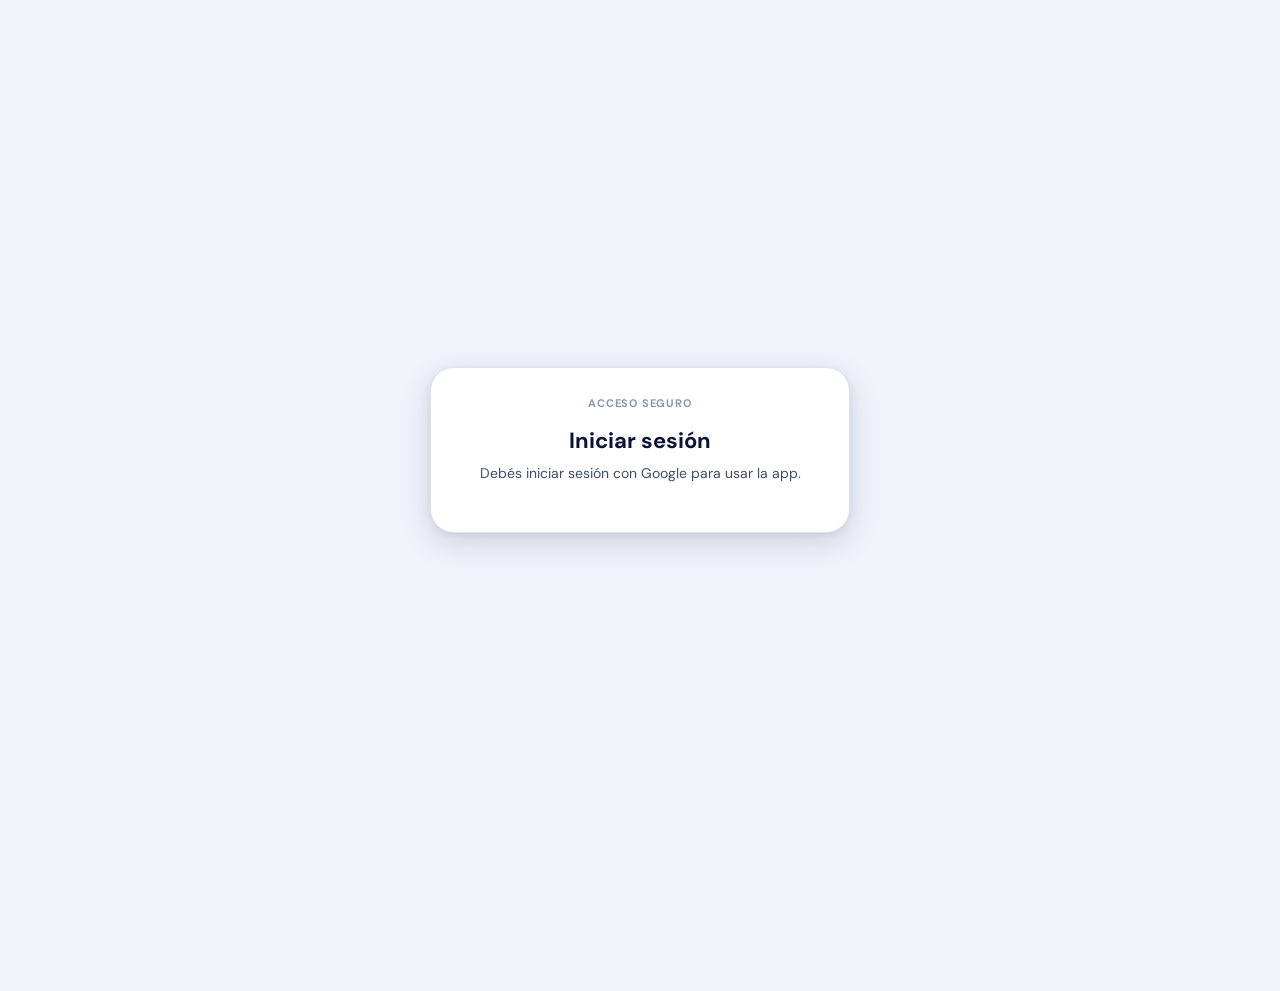
==== frontend/index.html @ 60f43d58 "feat: add initial application setup and utility functions - Implemented `inicializarApp` to initiali" ====
<!DOCTYPE html>
<html lang="es">
<head>
  <meta charset="UTF-8">
  <meta name="viewport" content="width=device-width, initial-scale=1.0">
  <link rel="stylesheet" href="./css/styles.css">
  <link rel="manifest" href="./manifest.json">
  <link rel="apple-touch-icon" href="./icon-192.png">
  <meta name="theme-color" content="#1A56FF">
  <link rel="icon" href="./favicon.ico">
  <script src="https://accounts.google.com/gsi/client" async defer></script>
</head>
<body>

<div class="toast-zone" id="toastZone"></div>
<div id="modalRoot"></div>
<div class="loading-overlay" id="loadingOverlay" aria-hidden="true">
  <div class="loading-overlay-card" role="status" aria-live="polite">
    <div class="spinner" aria-hidden="true"></div>
    <span id="loadingOverlayText">Procesando...</span>
  </div>
</div>

<!-- AUTH GATE -->
<section id="authGate" class="auth-gate" style="display:none">
  <div class="auth-card">
    <p class="card-label">Acceso seguro</p>
    <h2>Iniciar sesión</h2>
    <p class="auth-sub">Debés iniciar sesión con Google para usar la app.</p>
    <div id="googleLoginBtn"></div>
    <p id="authMsg" class="auth-msg" style="display:none"></p>
  </div>
</section>

<div id="appRoot" style="display:none">

  <!-- HEADER -->
  <header class="app-bar">
    <div class="app-bar-inner">
      <div class="app-bar-brand">
        <div class="app-bar-logo">
          <svg viewBox="0 0 24 24"><path d="M9 5H7a2 2 0 00-2 2v12a2 2 0 002 2h10a2 2 0 002-2V7a2 2 0 00-2-2h-2M9 5a2 2 0 002 2h2a2 2 0 002-2M9 5a2 2 0 012-2h2a2 2 0 012 2"/></svg>
        </div>
        <div>
          <h1>Registro Diario</h1>
          <p class="app-bar-sub" id="fechaHoy"></p>
        </div>
      </div>
      <div class="header-usuario">
        <span class="badge-usuario" id="nombreUsuario"></span>
        <button type="button" class="badge-logout" onclick="cerrarSesion()" title="Cerrar sesión">
          <svg viewBox="0 0 24 24" fill="none" stroke="currentColor" stroke-width="2" stroke-linecap="round" stroke-linejoin="round" style="width:16px;height:16px">
            <path d="M9 21H5a2 2 0 01-2-2V5a2 2 0 012-2h4"/>
            <polyline points="16 17 21 12 16 7"/>
            <line x1="21" y1="12" x2="9" y2="12"/>
          </svg>
        </button>
        <button class="theme-toggle" onclick="toggleTheme()" title="Cambiar tema" aria-label="Cambiar tema">
          <svg class="icon-moon" viewBox="0 0 24 24" fill="none" stroke="currentColor" stroke-width="2" stroke-linecap="round"><path d="M21 12.79A9 9 0 1111.21 3 7 7 0 0021 12.79z"/></svg>
          <svg class="icon-sun"  viewBox="0 0 24 24" fill="none" stroke="currentColor" stroke-width="2" stroke-linecap="round"><circle cx="12" cy="12" r="4"/><path d="M12 2v2M12 20v2M4.93 4.93l1.41 1.41M17.66 17.66l1.41 1.41M2 12h2M20 12h2M4.93 19.07l1.41-1.41M17.66 6.34l1.41-1.41"/></svg>
        </button>
      </div>
    </div>
  </header>

  <!-- MOVIMIENTOS -->
  <section id="sec-mov" class="section active">
    <div class="page-wrap">
      <div class="sec-head">
        <div class="sec-icon blue">
          <svg viewBox="0 0 24 24"><path d="M9 5H7a2 2 0 00-2 2v12a2 2 0 002 2h10a2 2 0 002-2V7a2 2 0 00-2-2h-2M9 5a2 2 0 002 2h2a2 2 0 002-2M9 5a2 2 0 012-2h2a2 2 0 012 2"/></svg>
        </div>
        <div>
          <div class="sec-title">Movimientos</div>
          <div class="sec-sub">Registrá compras, descargas y pagos</div>
        </div>
      </div>

      <div class="card">
        <p class="card-label">Fecha del movimiento</p>
        <div class="field"><input type="date" id="fecha"></div>
      </div>

      <div class="total-bar">
        <span class="total-bar-lbl">Monto total</span>
        <span class="total-bar-val">$ <span id="totalGeneral">0</span></span>
      </div>

      <div id="productos"></div>

      <button class="btn btn-outline" onclick="agregarProducto()" style="margin-bottom:14px">
        <svg viewBox="0 0 24 24" fill="none" stroke="currentColor" stroke-width="2.5"
             style="width:18px;height:18px;flex-shrink:0;stroke-linecap:round">
          <path d="M12 5v14M5 12h14"/>
        </svg>
        <span class="lbl">Agregar movimiento</span>
      </button>

      <button class="btn btn-primary" id="btnGuardar" onclick="guardar()">
        <div class="spin"></div><span class="lbl">Guardar movimiento</span>
      </button>
    </div>
  </section>

  <!-- GASTOS -->
  <section id="sec-gas" class="section">
    <div class="page-wrap">
      <div class="sec-head">
        <div class="sec-icon amber">
          <svg viewBox="0 0 24 24"><circle cx="12" cy="12" r="10"/><path d="M12 8v4l3 3"/></svg>
        </div>
        <div>
          <div class="sec-title">Gastos</div>
          <div class="sec-sub">Comidas, gasoil, ayudantes y más</div>
        </div>
      </div>

      <div class="card">
        <p class="card-label">Nuevo gasto</p>
        <div class="field"><label>Fecha</label><input type="date" id="fechaGasto"></div>
        <div class="field">
          <label>Tipo de gasto</label>
          <div id="tipoGastoMount"></div>
        </div>
        <div class="field otro-field" id="otroField" style="display:none">
          <label>Describí el gasto</label>
          <input type="text" id="otroGasto" placeholder="Ej: Repuesto, herramienta...">
        </div>
        <div class="field" id="montoField">
          <label>Monto ($)</label>
          <input type="text" id="monto" placeholder="0.00" inputmode="decimal" data-decimal="true">
        </div>
        <div class="field" id="ayudantesField" style="display:none">
          <label>Adelantos por empleado</label>
          <div id="ayudantesList" class="ayudantes-list"></div>
          <button type="button" class="btn btn-outline btn-add-empleado" onclick="agregarEmpleado()">
            <span class="lbl">Agregar empleado</span>
          </button>
        </div>
        <button class="btn btn-primary" id="btnGasto" onclick="guardarGasto()">
          <div class="spin"></div><span class="lbl">Guardar gasto</span>
        </button>
      </div>
    </div>
  </section>

  <!-- SALDO -->
  <section id="sec-sal" class="section">
    <div class="page-wrap">
      <div class="sec-head">
        <div class="sec-icon green">
          <svg viewBox="0 0 24 24"><rect x="2" y="7" width="20" height="14" rx="2"/><path d="M16 3H8a2 2 0 00-2 2v2h12V5a2 2 0 00-2-2z"/><path d="M12 12v3M10.5 13.5h3"/></svg>
        </div>
        <div>
          <div class="sec-title">Saldo</div>
          <div class="sec-sub">Balance, entregas y movimientos</div>
        </div>
      </div>

      <div class="saldo-hero">
        <p class="sh-label">Saldo actual</p>
        <p class="sh-value">$ <span id="saldo">&#8212;</span></p>
      </div>

      <div class="entrega-card" id="cardEntrega" style="display:block">
        <p class="card-label">💸 Registrar entrega de dinero</p>
        <div class="field"><label>Fecha</label><input type="date" id="fechaEntrega"></div>
        <div class="field">
          <label>Monto ($)</label>
          <input type="text" id="montoEntrega" placeholder="0.00" inputmode="decimal" data-decimal="true">
        </div>
        <button class="btn btn-green" id="btnEntrega" onclick="registrarEntrega()">
          <div class="spin"></div><span class="lbl">Registrar entrega</span>
        </button>
      </div>

      <div class="fecha-movimientos-card">
        <p class="card-label">📅 Movimientos del día</p>
        <div class="field">
          <label for="fechaSaldo">Fecha</label>
          <input type="date" id="fechaSaldo" onchange="cargarMovimientosDia()">
        </div>
      </div>

      <div class="dia-totales">
        <div class="dia-tot-chip ingreso-chip">
          <span class="dia-tot-lbl">Ingresos del dia</span>
          <span class="dia-tot-val">$ <span id="totIngresos">0</span></span>
        </div>
        <div class="dia-tot-chip egreso-chip">
          <span class="dia-tot-lbl">Egresos del dia</span>
          <span class="dia-tot-val">$ <span id="totEgresos">0</span></span>
        </div>
      </div>

      <div class="dia-neto">
        <span class="dia-neto-lbl">Neto del dia</span>
        <span class="dia-neto-val pos" id="netodia">$ 0</span>
      </div>

      <div class="card">
        <p class="card-label">Movimientos del dia</p>
        <div class="mov-bulk-actions" id="movBulkActions" style="display:none">
          <button type="button" class="btn btn-outline btn-danger-outline" id="btnEliminarSeleccionados">
            Eliminar seleccionados
          </button>
        </div>
        <div class="mov-list" id="movList">
          <div class="mov-empty">
            <svg viewBox="0 0 24 24"><path d="M9 5H7a2 2 0 00-2 2v12a2 2 0 002 2h10a2 2 0 002-2V7a2 2 0 00-2-2h-2M9 5a2 2 0 002 2h2a2 2 0 002-2M9 5a2 2 0 012-2h2a2 2 0 012 2"/></svg>
            Sin movimientos para esta fecha
          </div>
        </div>
      </div>
    </div>
  </section>

  <!-- NAV -->
  <nav class="bottom-nav">
    <div class="bottom-nav-inner">
      <button class="nav-btn active" id="nav-mov" onclick="mostrar('mov')">
        <svg viewBox="0 0 24 24"><path d="M9 5H7a2 2 0 00-2 2v12a2 2 0 002 2h10a2 2 0 002-2V7a2 2 0 00-2-2h-2M9 5a2 2 0 002 2h2a2 2 0 002-2M9 5a2 2 0 012-2h2a2 2 0 012 2"/><path d="M9 12h6M9 16h4"/></svg>
        Movimientos
      </button>
      <button class="nav-btn" id="nav-gas" onclick="mostrar('gas')">
        <svg viewBox="0 0 24 24"><circle cx="12" cy="12" r="10"/><path d="M12 8v4l3 3"/></svg>
        Gastos
      </button>
      <button class="nav-btn" id="nav-sal" onclick="mostrar('sal')">
        <svg viewBox="0 0 24 24"><rect x="2" y="7" width="20" height="14" rx="2"/><path d="M16 3H8a2 2 0 00-2 2v2h12V5a2 2 0 00-2-2z"/><path d="M12 12v3M10.5 13.5h3"/></svg>
        Saldo
      </button>
    </div>
  </nav>

</div><!-- #appRoot -->

<script src="./js/auth.js"></script>
<script src="./js/api.js"></script>
<script src="./js/utils.js"></script>
<script src="./js/clientes.js"></script>
<script src="./js/clienteSelector.js"></script>
<script src="./js/movimientos.js"></script>
<script src="./js/gastos.js"></script>
<script src="./js/saldo.js"></script>
<script src="./js/ui.js"></script>
<script src="./js/datepicker.js"></script>

<!-- Toggle de tema — persiste en localStorage -->
<script>
(function() {
  var saved = localStorage.getItem('theme');
  if (saved === 'dark' || (!saved && window.matchMedia && window.matchMedia('(prefers-color-scheme: dark)').matches)) {
    document.documentElement.classList.add('dark');
  }
})();
function toggleTheme() {
  var isDark = document.documentElement.classList.toggle('dark');
  localStorage.setItem('theme', isDark ? 'dark' : 'light');
}
window.toggleTheme = toggleTheme;
</script>

</body>
</html>
---- frontend/css/styles.css ----
/* ================================================================
   GOOGLE FONTS
================================================================ */
@import url('https://fonts.googleapis.com/css2?family=DM+Sans:ital,opsz,wght@0,9..40,300;0,9..40,400;0,9..40,500;0,9..40,600;0,9..40,700;1,9..40,400&family=Space+Mono:wght@400;700&display=swap');

/* ================================================================
   VARIABLES — LIGHT
================================================================ */
:root {
  --accent:      #1A56FF;
  --accent-mid:  #2D68FF;
  --accent-lt:   #EBF0FF;
  --accent-dim:  rgba(26,86,255,.12);
  --accent-glow: rgba(26,86,255,.25);

  --green:      #00A86B;
  --green-lt:   #E6F7F1;
  --green-dim:  rgba(0,168,107,.15);

  --red:        #E53E3E;
  --red-lt:     #FFF0F0;
  --red-dim:    rgba(229,62,62,.12);

  --amber:      #D97706;
  --amber-lt:   #FFFBEB;
  --amber-dim:  rgba(217,119,6,.15);

  --violet:     #7C3AED;
  --violet-lt:  #F3EEFF;
  --violet-mid: #6D28D9;

  /* Alias para compatibilidad con código existente */
  --blue:       #1A56FF;
  --blue-mid:   #2D68FF;
  --blue-lt:    #EBF0FF;
  --blue-dim:   rgba(26,86,255,.12);
  --pago:       #D97706;
  --pago-lt:    #FFFBEB;

  --bg:         #F0F3FA;
  --surf:       #FFFFFF;
  --surf2:      #F7F9FC;
  --surf3:      #EEF1F8;
  --bdr:        #DDE3EE;
  --bdr2:       #C8D0E0;
  --ink1:       #0B1437;
  --ink2:       #3E4C6B;
  --ink3:       #8A96B0;
  --ink4:       #B8C1D4;

  --r-sm:       10px;
  --r-md:       14px;
  --r-lg:       18px;
  --r-xl:       24px;
  --r-2xl:      32px;

  --sh-xs:      0 1px 2px rgba(11,20,55,.06);
  --sh-sm:      0 2px 8px rgba(11,20,55,.08), 0 1px 2px rgba(11,20,55,.04);
  --sh-md:      0 4px 16px rgba(11,20,55,.1),  0 1px 4px rgba(11,20,55,.06);
  --sh-lg:      0 10px 32px rgba(11,20,55,.14), 0 2px 8px rgba(11,20,55,.07);
  --sh-accent:  0 4px 20px rgba(26,86,255,.3);

  --ease:        cubic-bezier(.4,0,.2,1);
  --ease-bounce: cubic-bezier(.34,1.56,.64,1);
  --font:        'DM Sans', system-ui, -apple-system, sans-serif;
  --mono:        'Space Mono', monospace;

  --nav-h:      75px;
  --header-h:   75px;
}

/* ================================================================
   VARIABLES — DARK (negro/gris, solo detalles en azul)
================================================================ */
.dark {
  --bg:         #0A0A0A;
  --surf:       #141414;
  --surf2:      #1C1C1C;
  --surf3:      #242424;
  --bdr:        #2C2C2C;
  --bdr2:       #3A3A3A;
  --ink1:       #F0F0F0;
  --ink2:       #A0A0A0;
  --ink3:       #606060;
  --ink4:       #3A3A3A;

  --accent-lt:  rgba(26,86,255,.18);
  --accent-dim: rgba(26,86,255,.2);
  --blue-lt:    rgba(26,86,255,.18);
  --blue-dim:   rgba(26,86,255,.2);
  --green-lt:   rgba(0,168,107,.15);
  --red-lt:     rgba(229,62,62,.15);
  --amber-lt:   rgba(217,119,6,.15);
  --pago-lt:    rgba(217,119,6,.15);
  --violet-lt:  rgba(124,58,237,.18);

  --sh-sm:      0 2px 8px rgba(0,0,0,.5),  0 1px 2px rgba(0,0,0,.4);
  --sh-md:      0 4px 16px rgba(0,0,0,.55), 0 1px 4px rgba(0,0,0,.45);
  --sh-lg:      0 10px 32px rgba(0,0,0,.65), 0 2px 8px rgba(0,0,0,.5);
}

/* ================================================================
   RESET
================================================================ */
*, *::before, *::after {
  box-sizing: border-box;
  margin: 0;
  padding: 0;
}

html {
  font-size: 16px;
  -webkit-text-size-adjust: 100%;
  text-size-adjust: 100%;
  -webkit-tap-highlight-color: transparent;
  scroll-behavior: smooth;
}

body {
  font-family: var(--font);
  font-size: 15px;
  background: var(--bg);
  color: var(--ink1);
  min-height: 100vh;
  padding-bottom: calc(var(--nav-h) + 16px);
  -webkit-font-smoothing: antialiased;
  overflow-x: hidden;
  transition: background .25s var(--ease), color .25s var(--ease);
}

button { font-family: var(--font); cursor: pointer; border: none; background: none; }
input, select, textarea { font-family: var(--font); }
a { text-decoration: none; color: inherit; }
ul, ol { list-style: none; }
svg { display: block; }

/* ================================================================
   LAYOUT
================================================================ */
.page-wrap {
  width: 100%;
  max-width: 620px;
  margin: 0 auto;
  padding: 0 16px 24px;
}

/* ================================================================
   HEADER
================================================================ */
.app-bar {
  background: var(--surf);
  border-bottom: 1px solid var(--bdr);
  position: sticky;
  top: 0;
  z-index: 100;
  height: var(--header-h);
  backdrop-filter: blur(12px);
  -webkit-backdrop-filter: blur(12px);
  transition: background .25s var(--ease), border-color .25s var(--ease);
}
.app-bar-inner {
  max-width: 620px;
  margin: 0 auto;
  padding: 0 16px;
  height: 100%;
  display: flex;
  align-items: center;
  justify-content: space-between;
  gap: 10px;
}

/* Brand */
.app-bar-brand { display: flex; align-items: center; gap: 10px; }
.app-bar-logo {
  width: 36px; height: 36px;
  background: var(--accent);
  border-radius: var(--r-sm);
  display: flex; align-items: center; justify-content: center;
  box-shadow: var(--sh-accent);
  flex-shrink: 0;
}
.app-bar-logo svg {
  width: 20px; height: 20px;
  stroke: white; fill: none;
  stroke-width: 2.2; stroke-linecap: round; stroke-linejoin: round;
}
.app-bar h1,
.app-bar-title {
  font-size: 17px;
  font-weight: 700;
  letter-spacing: -.4px;
  color: var(--ink1);
}
.app-bar-sub {
  font-size: 12px;
  color: var(--ink3);
  margin-top: 1px;
  font-weight: 400;
  text-transform: capitalize;
}

/* Right side */
.app-bar-right,
.header-usuario {
  display: flex;
  align-items: center;
  gap: 8px;
  padding-right: 10px;
  min-width: 0;
}

.badge-usuario,
.nombre-usuario {
  font-size: 12px;
  font-weight: 600;
  color: var(--accent);
  background: var(--accent-lt);
  justify-content: flex-start;
  padding: 5px 12px;
  border-radius: 100px;
  border: 1px solid var(--accent-dim);
  max-width: 140px;
  overflow: hidden;
  text-overflow: ellipsis;
  white-space: nowrap;
}

.badge-logout {
  width: 36px; height: 36px;
  border-radius: var(--r-sm);
  display: flex; align-items: center; justify-content: center;
  background: var(--surf2);
  border: 1px solid var(--bdr);
  color: var(--ink3);
  cursor: pointer;
  transition: all .2s var(--ease);
  flex-shrink: 0;
  font-size: 13px;
  font-weight: 600;
}
.badge-logout:hover { background: var(--red-lt); color: var(--red); border-color: transparent; }

.theme-toggle {
  width: 36px; height: 36px;
  border-radius: var(--r-sm);
  display: flex; align-items: center; justify-content: center;
  background: var(--surf2);
  border: 1px solid var(--bdr);
  color: var(--ink2);
  transition: all .2s var(--ease);
  flex-shrink: 0;
}
.theme-toggle:hover { background: var(--surf3); color: var(--ink1); }
.theme-toggle svg {
  width: 18px; height: 18px;
  stroke: currentColor; fill: none;
  stroke-width: 2; stroke-linecap: round;
}
.icon-sun { display: none; }
.dark .icon-moon { display: none; }
.dark .icon-sun  { display: block; }

/* ================================================================
   BOTTOM NAV
================================================================ */
.bottom-nav {
  position: fixed;
  bottom: 0; left: 0; right: 0;
  z-index: 200;
  background: var(--surf);
  border-top: 1px solid var(--bdr);
  height: var(--nav-h);
  padding: 0 8px env(safe-area-inset-bottom, 8px);
  backdrop-filter: blur(16px);
  -webkit-backdrop-filter: blur(16px);
  transition: background .25s var(--ease);
}
.bottom-nav-inner {
  max-width: 620px;
  margin: 0 auto;
  height: 100%;
  display: flex;
  align-items: stretch;
  gap: 4px;
}
.nav-btn {
  flex: 1;
  display: flex;
  flex-direction: column;
  align-items: center;
  justify-content: center;
  gap: 4px;
  font-size: 11px;
  font-weight: 600;
  letter-spacing: .3px;
  color: var(--ink3);
  border-radius: var(--r-md);
  padding: 6px 4px;
  transition: all .2s var(--ease);
  position: relative;
  cursor: pointer;
  -webkit-tap-highlight-color: transparent;
}
.nav-btn svg {
  width: 22px; height: 22px;
  stroke: currentColor; fill: none;
  stroke-width: 1.8; stroke-linecap: round; stroke-linejoin: round;
  transition: transform .25s var(--ease-bounce);
}
.nav-btn.active { color: var(--accent); }
.nav-btn.active svg { transform: translateY(-1px) scale(1.1); }
.nav-btn.active::before {
  content: '';
  position: absolute;
  bottom: 4px; left: 50%;
  transform: translateX(-50%);
  width: 4px; height: 4px;
  border-radius: 50%;
  background: var(--accent);
}
.nav-btn:hover { color: var(--ink1); background: var(--surf2); }
.nav-btn.active:hover { color: var(--accent); background: var(--accent-lt); }
.nav-btn:active { opacity: .6; }

/* ================================================================
   SECTIONS
================================================================ */
.section { display: none; padding: 20px 0 12px; }
.section.active { display: block; animation: secIn .25s var(--ease) both; }
@keyframes secIn {
  from { opacity: 0; transform: translateY(10px); }
  to   { opacity: 1; transform: none; }
}

/* ================================================================
   SECTION HEADER
================================================================ */
.sec-head {
  display: flex; align-items: center; gap: 12px;
  padding: 0 16px;
  max-width: 620px;
  margin: 0 auto 20px;
}
.sec-icon {
  width: 40px; height: 40px;
  border-radius: var(--r-md);
  display: flex; align-items: center; justify-content: center;
  flex-shrink: 0;
}
.sec-icon svg { width: 20px; height: 20px; stroke: currentColor; fill: none; stroke-width: 2; stroke-linecap: round; stroke-linejoin: round; }
.sec-icon.blue  { background: var(--accent-lt); color: var(--accent); }
.sec-icon.green { background: var(--green-lt);  color: var(--green); }
.sec-icon.amber { background: var(--amber-lt);  color: var(--amber); }
.sec-title { font-size: 20px; font-weight: 700; letter-spacing: -.4px; color: var(--ink1); }
.sec-sub   { font-size: 13px; color: var(--ink3); margin-top: 2px; }

/* ================================================================
   CARDS
================================================================ */
.card {
  background: var(--surf);
  border: 1px solid var(--bdr);
  border-radius: var(--r-xl);
  box-shadow: var(--sh-sm);
  padding: 20px;
  margin-bottom: 14px;
  transition: border-color .2s var(--ease);
}
.card-label {
  font-size: 11px;
  font-weight: 700;
  text-transform: uppercase;
  letter-spacing: .8px;
  color: var(--ink3);
  margin-bottom: 16px;
}

/* ================================================================
   AUTH GATE
================================================================ */
.auth-gate {
  min-height: 100vh;
  display: flex;
  align-items: center;
  justify-content: center;
  padding: 20px 16px;
}
.auth-card {
  width: 100%;
  max-width: 420px;
  background: var(--surf);
  border: 1px solid var(--bdr);
  border-radius: var(--r-xl);
  box-shadow: var(--sh-lg);
  padding: 28px 24px;
  text-align: center;
}
.auth-card h2 {
  font-size: 22px;
  font-weight: 700;
  color: var(--ink1);
  margin-bottom: 8px;
}
.auth-sub {
  font-size: 14px;
  color: var(--ink2);
  margin-bottom: 20px;
  line-height: 1.5;
}
#googleLoginBtn {
  display: flex;
  justify-content: center;
}
.auth-msg {
  margin-top: 14px;
  font-size: 13px;
  color: var(--ink2);
}
.auth-msg.err { color: var(--red); }
.auth-msg.info { color: var(--accent); }

/* ================================================================
   FIELDS / INPUTS
================================================================ */
.field { margin-bottom: 14px; }
.field:last-child { margin-bottom: 0; }
.field > label {
  display: block;
  font-size: 13px;
  font-weight: 600;
  color: var(--ink2);
  margin-bottom: 6px;
}

input[type="text"],
input[type="number"],
input[type="date"],
select {
  display: block;
  width: 100%;
  height: 48px;
  padding: 0 14px;
  font-size: 15px;
  font-weight: 500;
  font-family: var(--font);
  color: var(--ink1);
  background: var(--surf2);
  border: 1.5px solid var(--bdr);
  border-radius: var(--r-md);
  outline: none;
  transition: border-color .15s, box-shadow .15s, background .15s;
  appearance: none;
  -webkit-appearance: none;
}
input:focus,
select:focus {
  border-color: var(--accent);
  background: var(--surf);
  box-shadow: 0 0 0 3px var(--accent-glow);
}
input::placeholder { color: var(--ink4); font-weight: 400; }
select {
  background-image: url("data:image/svg+xml,%3Csvg xmlns='http://www.w3.org/2000/svg' width='16' height='16' viewBox='0 0 24 24' fill='none' stroke='%238A96B0' stroke-width='2.5'%3E%3Cpath d='M6 9l6 6 6-6'/%3E%3C/svg%3E");
  background-repeat: no-repeat;
  background-position: right 14px center;
  padding-right: 42px;
}

/* ================================================================
   CUSTOM SELECT
================================================================ */
.cs-wrap {
  position: relative;
  width: 100%;
}

.cs-trigger {
  width: 100%;
  height: 48px;
  display: flex;
  align-items: center;
  justify-content: space-between;
  gap: 8px;
  padding: 0 14px;
  background: var(--surf2);
  border: 1.5px solid var(--bdr);
  border-radius: var(--r-md);
  font-family: var(--font);
  font-size: 15px;
  color: var(--ink1);
  cursor: pointer;
  text-align: left;
  transition: border-color .15s, box-shadow .15s, background .15s;
  user-select: none;
}
.cs-trigger .cs-ph  { color: var(--ink4); overflow: hidden; text-overflow: ellipsis; white-space: nowrap; font-weight: 400; }
.cs-trigger .cs-val { color: var(--ink1); font-weight: 600; overflow: hidden; text-overflow: ellipsis; white-space: nowrap; }
.cs-arrow {
  width: 16px; height: 16px; flex-shrink: 0;
  stroke: var(--ink3); fill: none; stroke-width: 2.5;
  stroke-linecap: round; stroke-linejoin: round;
  transition: transform .18s var(--ease);
}
.cs-wrap.open .cs-trigger {
  border-color: var(--accent);
  background: var(--surf);
  box-shadow: 0 0 0 3px var(--accent-glow);
}
.cs-wrap.open .cs-arrow { transform: rotate(180deg); }

.cs-panel {
  display: none;
  position: absolute;
  top: calc(100% + 6px); left: 0; right: 0;
  background: var(--surf);
  border: 1.5px solid var(--bdr);
  border-radius: var(--r-md);
  box-shadow: var(--sh-lg);
  z-index: 9999;
  overflow: hidden;
  max-height: 240px;
  flex-direction: column;
  animation: panelIn .15s var(--ease);
}
.cs-wrap.open .cs-panel,
.cs-panel.cs-open { display: flex; }
.cs-panel.cs-floating {
  position: fixed;
  top: 0;
  left: 0;
  right: auto;
}
@keyframes panelIn {
  from { opacity: 0; transform: translateY(-4px); }
  to   { opacity: 1; transform: none; }
}

.cs-search {
  display: flex;
  align-items: center;
  gap: 8px;
  padding: 10px 12px;
  border-bottom: 1px solid var(--bdr);
  background: var(--surf2);
  flex-shrink: 0;
}
.cs-search svg {
  width: 15px; height: 15px; flex-shrink: 0;
  stroke: var(--ink3); fill: none; stroke-width: 2;
  stroke-linecap: round; stroke-linejoin: round;
}
.cs-search input {
  border: none; background: transparent; outline: none; padding: 0;
  font-size: 14px; font-family: var(--font); color: var(--ink1);
  width: 100%; height: auto; min-height: 0; box-shadow: none;
}
.cs-search input:focus { border-color: transparent; box-shadow: none; background: transparent; }

.cs-list {
  list-style: none;
  overflow-y: auto;
  flex: 1;
  padding: 4px;
  overscroll-behavior: contain;
}
.cs-list li {
  padding: 10px 12px;
  border-radius: var(--r-sm);
  font-size: 14px;
  font-weight: 500;
  color: var(--ink1);
  cursor: pointer;
  transition: background .12s;
}
.cs-list li:hover { background: var(--surf2); }
.cs-list li.cs-selected { background: var(--accent-lt); color: var(--accent); font-weight: 700; }
.cs-list .cs-empty { padding: 16px 12px; font-size: 13px; color: var(--ink3); text-align: center; cursor: default; }

/* ================================================================
   TIPO TOGGLE — pills compra/descarga/pago
================================================================ */
.tipo-toggle {
  display: grid;
  grid-template-columns: 1fr 1fr;
  gap: 6px;
  background: var(--surf2);
  border: 1px solid var(--bdr);
  border-radius: var(--r-md);
  padding: 4px;
  margin-bottom: 16px;
}
.tipo-pill {
  border-radius: var(--r-sm);
  padding: 9px 6px;
  font-size: 13px;
  font-weight: 600;
  color: var(--ink3);
  transition: all .2s var(--ease);
  text-align: center;
  cursor: pointer;
}
.tipo-pill:hover { color: var(--ink1); background: var(--surf); }
.tipo-pill.sel-compra   { background: var(--accent);  color: #fff; box-shadow: var(--sh-sm); }
.tipo-pill.sel-descarga { background: var(--violet);  color: #fff; box-shadow: var(--sh-sm); }
.tipo-pill.sel-pago     { background: var(--amber);   color: #fff; box-shadow: var(--sh-sm); }

/* ================================================================
   TARJETA PRODUCTO (prod-card)
================================================================ */
.prod-card {
  background: var(--surf);
  border: 1.5px solid var(--bdr);
  border-radius: var(--r-xl);
  padding: 18px;
  margin-bottom: 14px;
  box-shadow: var(--sh-sm);
  position: relative;
  animation: cardIn .22s var(--ease) both;
  transition: border-color .2s;
}
.prod-card.es-compra   { border-top: 3px solid var(--accent); }
.prod-card.es-descarga { border-top: 3px solid var(--violet); }
.prod-card.es-pago     { border-top: 3px solid var(--amber); }
@keyframes cardIn {
  from { opacity: 0; transform: translateY(-6px) scale(.99); }
  to   { opacity: 1; transform: none; }
}

.prod-head {
  display: flex;
  align-items: center;
  justify-content: space-between;
  margin-bottom: 14px;
}
.prod-head-left { display: flex; align-items: center; gap: 8px; }
.prod-badge {
  font-size: 11px;
  font-weight: 700;
  padding: 3px 10px;
  border-radius: 100px;
  text-transform: uppercase;
  letter-spacing: .4px;
}
.badge-compra   { background: var(--accent-lt); color: var(--accent); }
.badge-descarga { background: var(--violet-lt); color: var(--violet); }
.badge-pago     { background: var(--amber-lt);  color: var(--amber); }
.prod-num { font-size: 12px; font-weight: 600; color: var(--ink3); font-family: var(--mono); }

.btn-del {
  width: 34px; height: 34px;
  border: 1px solid var(--bdr);
  border-radius: var(--r-sm);
  background: var(--surf2);
  color: var(--ink3);
  cursor: pointer;
  padding: 0;
  display: flex; align-items: center; justify-content: center;
  transition: all .15s;
  flex-shrink: 0;
}
.btn-del:hover { background: var(--red-lt); color: var(--red); border-color: transparent; }
.btn-del:active { transform: scale(.88); }
.btn-del svg,
.ayudante-del svg,
.btn-eliminar svg {
  width: 15px; height: 15px;
  stroke: currentColor; fill: none;
  stroke-width: 2.4; stroke-linecap: round; stroke-linejoin: round;
}

/* ================================================================
   COMPRA — items con producto + kg
================================================================ */
.compra-item {
  display: flex;
  flex-direction: column;
  gap: 10px;
  padding: 12px;
  border: 1px solid var(--bdr);
  border-radius: var(--r-md);
  background: var(--surf2);
}

.compra-item-top,
.compra-item-selector {
  width: 100%;
  min-width: 0;
}

.compra-item-bottom {
  display: grid;
  grid-template-columns: minmax(80px, max-content) minmax(110px, 1fr) auto;
  align-items: center;
  gap: 8px;
}

.compra-item-precio-wrap {
  margin: 0;
  min-height: 40px;
  padding: 0 10px;
  display: flex;
  align-items: center;
}
.compra-item-precio-val {
  font-size: 13px;
  font-weight: 700;
  color: var(--ink3);
  font-family: var(--mono);
  white-space: nowrap;
}

.compra-item-kg {
  height: 42px;
  padding: 0 12px;
  border: 1.5px solid var(--bdr);
  border-radius: var(--r-sm);
  background: var(--surf);
  color: var(--ink1);
  font-size: 14px; font-weight: 600;
  outline: none;
  transition: all .15s;
  font-family: var(--mono);
  width: 100%;
}
.compra-item-kg:focus { border-color: var(--accent); box-shadow: 0 0 0 3px var(--accent-glow); }
.compra-item-kg::placeholder { font-family: var(--font); font-weight: 400; color: var(--ink4); }

.btn-del-compra,
.compra-item-del {
  width: 34px; height: 34px;
  border: 1px solid var(--bdr);
  border-radius: var(--r-sm);
  background: var(--surf);
  color: var(--ink3);
  cursor: pointer; padding: 0;
  display: flex; align-items: center; justify-content: center;
  transition: all .15s;
  flex-shrink: 0;
}
.btn-del-compra:hover,
.compra-item-del:hover { background: var(--red-lt); color: var(--red); border-color: transparent; }
.btn-del-compra:active { transform: scale(.88); }
.btn-del-compra:disabled { opacity: .4; cursor: not-allowed; }
.btn-del-compra svg,
.compra-item-del svg { width: 14px; height: 14px; stroke: currentColor; fill: none; stroke-width: 2.5; stroke-linecap: round; }

.compra-item.no-price .compra-item-precio-wrap { display: none; }
.compra-item.no-price .compra-item-bottom {
  grid-template-columns: minmax(110px, 1fr) auto;
}

.compra-productos { display: flex; flex-direction: column; gap: 8px; }

.btn-add-compra {
  display: flex; align-items: center; justify-content: center; gap: 6px;
  height: 40px; width: 100%;
  border-radius: var(--r-sm);
  border: 1.5px dashed var(--bdr2);
  background: transparent;
  color: var(--ink3);
  font-size: 13px; font-weight: 600;
  margin-top: 8px;
  transition: all .2s;
  cursor: pointer;
}
.btn-add-compra:hover { border-color: var(--accent); color: var(--accent); background: var(--accent-lt); }

/* Descarga row — ambos campos full width, apilados */
.descarga-row {
  display: none;
  flex-direction: column;
  gap: 10px;
  margin-top: 10px;
}
.descarga-row > div { width: 100%; }
.descarga-row .kg-inp { width: 100%; }

.colap {
  overflow: hidden;
  max-height: 400px; opacity: 1;
  transition: max-height .24s var(--ease), opacity .18s var(--ease), margin .2s;
}
.colap.cerrado { max-height: 0; opacity: 0; pointer-events: none; margin: 0 !important; }

/* ================================================================
   PROD STATS
================================================================ */
.prod-totals {
  display: grid;
  grid-template-columns: 1fr;
  gap: 8px;
  margin-top: 14px;
  padding-top: 14px;
  border-top: 1px solid var(--bdr);
}
.prod-stat {
  display: flex; align-items: center; justify-content: space-between;
  gap: 8px;
}
.prod-stat-lbl {
  font-size: 12px; font-weight: 500; color: var(--ink3);
  text-transform: uppercase; letter-spacing: .5px;
}
.prod-stat-val { font-size: 15px; font-weight: 700; font-family: var(--mono); color: var(--ink1); }
.prod-stat-val.azul { color: var(--accent) !important; }
.prod-sugerencia {
  font-size: 12px; color: var(--ink3);
  min-height: 16px; margin-top: 8px;
  font-style: italic;
}

/* Monto inp + kg inp standalone */
.monto-inp,
.kg-inp {
  display: block;
  width: 100%;
  height: 48px;
  border: 1.5px solid var(--bdr);
  border-radius: var(--r-md);
  background: var(--surf2);
  color: var(--ink1);
  font-size: 15px; font-weight: 600;
  padding: 0 14px;
  outline: none;
  transition: all .15s;
  font-family: var(--mono);
}
.monto-inp:focus,
.kg-inp:focus { border-color: var(--accent); background: var(--surf); box-shadow: 0 0 0 3px var(--accent-glow); }
.monto-inp::placeholder,
.kg-inp::placeholder { font-family: var(--font); font-weight: 400; color: var(--ink4); }
.monto-wrap { margin-top: 12px; }
.monto-wrap .monto-label {
  display: block; font-size: 13px; font-weight: 600; color: var(--ink2); margin-bottom: 6px;
}

/* ================================================================
   TOTAL BAR
================================================================ */
.total-bar {
  background: var(--accent);
  border-radius: var(--r-xl);
  padding: 18px 20px;
  display: flex;
  align-items: center;
  justify-content: space-between;
  margin-bottom: 14px;
  box-shadow: var(--sh-accent);
}
.total-bar-lbl {
  font-size: 12px; font-weight: 700;
  text-transform: uppercase; letter-spacing: .8px;
  color: rgba(255,255,255,.8);
}
.total-bar-val {
  font-family: var(--mono);
  font-size: 28px;
  color: #fff;
  letter-spacing: -.5px;
  font-weight: 700;
}

/* ================================================================
   BUTTONS
================================================================ */
.btn {
  display: inline-flex;
  align-items: center;
  justify-content: center;
  gap: 8px;
  width: 100%;
  height: 48px;
  padding: 0 20px;
  font-family: var(--font);
  font-size: 15px;
  font-weight: 600;
  border: none;
  border-radius: var(--r-md);
  cursor: pointer;
  transition: all .15s var(--ease);
  -webkit-tap-highlight-color: transparent;
  position: relative;
  overflow: hidden;
}
.btn:active { transform: scale(.97); }

.btn-primary { background: var(--accent); color: #fff; box-shadow: var(--sh-accent); }
.btn-primary:hover { background: var(--accent-mid); }

.btn-outline {
  background: var(--surf);
  color: var(--ink2);
  border: 1.5px solid var(--bdr);
  box-shadow: var(--sh-xs);
}
.btn-outline:hover { border-color: var(--bdr2); background: var(--surf2); color: var(--ink1); }

.btn-green { background: var(--green); color: #fff; box-shadow: 0 4px 14px var(--green-dim); }
.btn-green:hover { filter: brightness(1.08); }

.btn-danger-outline {
  background: var(--red-lt);
  color: var(--red);
  border: 1.5px solid rgba(229,62,62,.25);
}
.btn-danger-outline:hover { background: var(--red-lt); filter: brightness(.95); }

.btn-danger-solid {
  background: var(--red);
  color: #fff;
  box-shadow: 0 4px 14px var(--red-dim);
}
.btn-danger-solid:hover { filter: brightness(1.08); }

/* loading state */
.btn .spin {
  width: 18px; height: 18px;
  border: 2.5px solid rgba(255,255,255,.35); border-top-color: #fff;
  border-radius: 50%; animation: spinR .6s linear infinite;
  display: none; flex-shrink: 0;
}
.btn.loading .spin { display: block; }
.btn.loading .lbl  { opacity: .6; }
.btn.loading { pointer-events: none; }
@keyframes spinR { to { transform: rotate(360deg); } }

/* Global / local loading */
body.loading-activo {
  overflow: hidden;
}

.loading-overlay {
  position: fixed;
  top: 0;
  left: 0;
  width: 100%;
  height: 100%;
  background: rgba(0,0,0,.3);
  display: none;
  align-items: center;
  justify-content: center;
  z-index: 2000;
  pointer-events: none;
}
.loading-activo .loading-overlay {
  display: flex;
  pointer-events: auto;
}

.loading-overlay-card {
  min-width: 180px;
  max-width: min(92vw, 340px);
  padding: 16px 18px;
  border-radius: var(--r-lg);
  border: 1px solid var(--bdr);
  background: var(--surf);
  color: var(--ink2);
  box-shadow: var(--sh-lg);
  display: inline-flex;
  align-items: center;
  justify-content: center;
  gap: 10px;
  font-size: 14px;
  font-weight: 600;
}

.spinner {
  width: 40px;
  height: 40px;
  border: 3px solid var(--bdr);
  border-top: 3px solid var(--accent);
  border-radius: 50%;
  animation: spinR 1s linear infinite;
  flex-shrink: 0;
}
.spinner.spinner-sm {
  width: 20px;
  height: 20px;
  border-width: 2.5px;
}
.spinner.spinner-light {
  border-color: rgba(255,255,255,.35);
  border-top-color: #fff;
}

#saldo.saldo-loading {
  display: inline-flex;
  align-items: center;
  gap: 8px;
  font-size: 22px;
}

.mov-loading {
  display: flex;
  align-items: center;
  justify-content: center;
  gap: 10px;
  padding: 20px 10px;
  border: 1px dashed var(--bdr);
  border-radius: var(--r-md);
  color: var(--ink3);
  background: var(--surf2);
}

/* ================================================================
   SALDO HERO
================================================================ */
.saldo-hero {
  background: linear-gradient(135deg, var(--accent) 0%, #0A3BBF 100%);
  border-radius: var(--r-2xl);
  padding: 28px 24px;
  margin-bottom: 14px;
  box-shadow: var(--sh-accent);
  text-align: center;
}
.sh-label { font-size: 12px; font-weight: 600; letter-spacing: 1px; text-transform: uppercase; color: rgba(255,255,255,.7); margin-bottom: 10px; }
.sh-value { font-size: 40px; font-weight: 700; color: #fff; font-family: var(--mono); letter-spacing: -1px; }
.sh-value .currency { font-size: 24px; opacity: .8; margin-right: 4px; }

/* ================================================================
   ENTREGA CARD
================================================================ */
#cardEntrega { display: block; }
.entrega-card {
  background: var(--surf);
  border: 1.5px solid rgba(0,168,107,.25);
  border-radius: var(--r-xl);
  box-shadow: var(--sh-sm);
  padding: 20px;
  margin-bottom: 14px;
}
.entrega-card .card-label { color: var(--green); }

/* ================================================================
   FECHA MOVIMIENTOS
================================================================ */
.fecha-movimientos-card {
  background: var(--surf);
  border: 1px solid var(--bdr);
  border-radius: var(--r-xl);
  box-shadow: var(--sh-sm);
  padding: 20px;
  margin-bottom: 14px;
}

/* ================================================================
   TOTALES DIA
================================================================ */
.dia-totales {
  display: grid;
  grid-template-columns: 1fr 1fr;
  gap: 10px;
  margin-bottom: 10px;
}
.dia-tot-chip {
  border-radius: var(--r-lg);
  padding: 14px 16px;
  display: flex;
  flex-direction: column;
  gap: 4px;
}
.dia-tot-chip.ingreso-chip { background: var(--green-lt); border: 1px solid rgba(0,168,107,.2); }
.dia-tot-chip.egreso-chip  { background: var(--red-lt);   border: 1px solid rgba(229,62,62,.15); }
.dia-tot-lbl { font-size: 11px; font-weight: 700; text-transform: uppercase; letter-spacing: .5px; }
.ingreso-chip .dia-tot-lbl { color: var(--green); }
.egreso-chip  .dia-tot-lbl { color: var(--red); }
.dia-tot-val { font-family: var(--mono); font-size: 20px; font-weight: 700; }
.ingreso-chip .dia-tot-val { color: var(--green); }
.egreso-chip  .dia-tot-val { color: var(--red); }

/* ================================================================
   NETO DIA
================================================================ */
.dia-neto {
  background: var(--surf);
  border: 1px solid var(--bdr);
  border-radius: var(--r-lg);
  padding: 14px 18px;
  display: flex;
  align-items: center;
  justify-content: space-between;
  margin-bottom: 14px;
  box-shadow: var(--sh-xs);
}
.dia-neto-lbl { font-size: 12px; font-weight: 700; color: var(--ink2); text-transform: uppercase; letter-spacing: .5px; }
.dia-neto-val { font-family: var(--mono); font-size: 22px; font-weight: 700; }
.dia-neto-val.pos { color: var(--green); }
.dia-neto-val.neg { color: var(--red); }

/* ================================================================
   MOVIMIENTOS DEL DIA
================================================================ */
.mov-list { display: flex; flex-direction: column; gap: 8px; }

.mov-bulk-actions { margin-bottom: 10px; }
.mov-bulk-actions .btn { width: 100%; height: 44px; font-size: 14px; }

.mov-item {
  display: flex;
  align-items: center;
  gap: 10px;
  padding: 12px 14px;
  background: var(--surf2);
  border: 1px solid var(--bdr);
  border-radius: var(--r-md);
  animation: cardIn .2s var(--ease) both;
  transition: border-color .15s;
}
.mov-item:hover { border-color: var(--bdr2); }
.mov-item.es-ingreso { border-left: 3px solid var(--green); }
.mov-item.es-egreso  { border-left: 3px solid var(--red); }
.mov-item.es-neutro  { border-left: 3px solid var(--accent); }

.mov-check-wrap {
  flex-shrink: 0;
  display: flex; align-items: center; justify-content: center;
  width: 24px;
}
.mov-check {
  width: 18px; height: 18px;
  accent-color: var(--accent);
  cursor: pointer;
  color-scheme: light;
}
.dark .mov-check { color-scheme: dark; }

.mov-left { display: flex; align-items: center; gap: 10px; flex: 1; min-width: 0; }
.mov-dot {
  width: 34px; height: 34px; border-radius: 50%;
  display: flex; align-items: center; justify-content: center;
  font-size: 14px; font-weight: 700; flex-shrink: 0;
}
.dot-ingreso { background: var(--green-lt); color: var(--green); }
.dot-egreso  { background: var(--red-lt);   color: var(--red); }
.dot-neutro  { background: var(--surf3);     color: var(--ink3); }

.mov-body { min-width: 0; display: flex; flex-direction: column; gap: 2px; }
.mov-title { font-size: 14px; font-weight: 600; color: var(--ink1); white-space: nowrap; overflow: hidden; text-overflow: ellipsis; }
.mov-detail { font-size: 12px; color: var(--ink3); white-space: nowrap; overflow: hidden; text-overflow: ellipsis; }
.mov-detail strong { color: var(--ink2); font-weight: 600; }
.mov-badge {
  display: inline-block; margin-top: 3px;
  font-size: 10px; font-weight: 700; letter-spacing: .5px; text-transform: uppercase;
  padding: 2px 7px; border-radius: 100px;
  align-self: flex-start;
}
.mov-badge.ingreso { background: var(--green-lt); color: var(--green); }
.mov-badge.egreso  { background: var(--red-lt);   color: var(--red); }
.mov-badge.neutro  { background: var(--accent-lt); color: var(--accent); }

.mov-right {
  display: flex;
  align-items: center;
  gap: 8px;
  flex-shrink: 0;
}
.mov-monto { font-family: var(--mono); font-size: 15px; font-weight: 700; white-space: nowrap; }
.mov-monto.ingreso { color: var(--green); }
.mov-monto.egreso  { color: var(--red); }
.mov-monto.neutro  { color: var(--accent); }

.mov-item-actions { display: flex; gap: 6px; }
.mov-act {
  width: 30px; height: 30px;
  border: 1px solid var(--bdr);
  border-radius: var(--r-sm);
  background: var(--surf);
  color: var(--ink3);
  cursor: pointer; padding: 0;
  display: flex; align-items: center; justify-content: center;
  transition: all .15s;
}
.mov-act svg { width: 14px; height: 14px; stroke: currentColor; fill: none; stroke-width: 2; stroke-linecap: round; stroke-linejoin: round; }
.mov-act:active { transform: scale(.9); }
.mov-act-edit:hover { background: var(--accent-lt); color: var(--accent); border-color: transparent; }
.mov-act-del:hover  { background: var(--red-lt);    color: var(--red);    border-color: transparent; }

.mov-empty {
  display: flex; flex-direction: column; align-items: center; justify-content: center;
  padding: 40px 20px; color: var(--ink3); text-align: center; gap: 10px;
  font-size: 14px;
}
.mov-empty svg { width: 44px; height: 44px; stroke: var(--ink4); fill: none; stroke-width: 1.5; stroke-linecap: round; display: block; margin: 0 auto; }

/* ================================================================
   GASTOS — AYUDANTES
================================================================ */
.ayudantes-list {
  display: flex;
  flex-direction: column;
  gap: 10px;
  margin-bottom: 10px;
}

.ayudante-item,
.bloque-empleado {
  display: flex;
  flex-direction: column;
  gap: 8px;
  padding: 12px;
  border: 1px solid var(--bdr);
  border-radius: var(--r-md);
  background: var(--surf2);
}

.ayudante-item-row {
  display: flex;
  align-items: center;
  gap: 8px;
}

.ayudante-selector,
.ayudante-selector .cs-wrap {
  flex: 1;
  min-width: 0;
  width: 100%;
}

/* Inputs del bloque ayudante */
.ayudante-item input[type="text"],
.ayudante-item input[type="number"],
.ayudante-monto {
  display: block;
  width: 100%;
  height: 48px;
  padding: 0 14px;
  font-size: 15px;
  font-weight: 600;
  font-family: var(--mono);
  color: var(--ink1);
  background: var(--surf);
  border: 1.5px solid var(--bdr);
  border-radius: var(--r-md);
  outline: none;
  transition: border-color .15s, box-shadow .15s;
  appearance: none;
  -webkit-appearance: none;
}
.ayudante-item input:focus,
.ayudante-monto:focus {
  border-color: var(--accent);
  box-shadow: 0 0 0 3px var(--accent-glow);
  background: var(--surf);
}
.ayudante-monto::placeholder { font-family: var(--font); font-weight: 400; color: var(--ink4); }

.ayudante-del,
.btn-eliminar {
  flex-shrink: 0;
  width: 36px; height: 36px;
  border: 1px solid var(--bdr);
  border-radius: var(--r-sm);
  background: var(--surf);
  color: var(--ink3);
  cursor: pointer; padding: 0;
  display: flex; align-items: center; justify-content: center;
  transition: all .15s;
}
.ayudante-del:hover,
.btn-eliminar:hover { background: var(--red-lt); color: var(--red); border-color: transparent; }
.ayudante-del:active,
.btn-eliminar:active { transform: scale(.88); }

.btn-add-empleado {
  display: flex; align-items: center; justify-content: center; gap: 6px;
  height: 40px; width: 100%;
  border-radius: var(--r-sm);
  border: 1.5px dashed var(--bdr2);
  background: transparent;
  color: var(--ink3);
  font-size: 13px; font-weight: 600;
  transition: all .2s;
  cursor: pointer;
}
.btn-add-empleado:hover { border-color: var(--green); color: var(--green); background: var(--green-lt); }

.otro-field { animation: cardIn .18s var(--ease) both; }

/* ================================================================
   TOAST
================================================================ */
.toast-zone {
  position: fixed; top: 76px; left: 50%; transform: translateX(-50%);
  z-index: 9999; display: flex; flex-direction: column; gap: 8px;
  pointer-events: none; width: min(420px, 90vw);
}
.toast {
  display: flex; align-items: center; gap: 10px;
  padding: 13px 18px;
  border-radius: var(--r-md);
  font-size: 14px; font-weight: 600;
  box-shadow: var(--sh-lg);
  animation: toastIn .25s var(--ease-bounce), toastOut .25s var(--ease) 2.8s both;
  pointer-events: auto;
}
.toast.ok  { background: #0A2E1A; color: #4ADE80; border: 1px solid rgba(74,222,128,.2); }
.toast.err { background: #2E0A0A; color: #FC8181; border: 1px solid rgba(252,129,129,.2); }
@keyframes toastIn  { from { opacity: 0; transform: translateY(-12px) scale(.95); } to { opacity: 1; transform: none; } }
@keyframes toastOut { to   { opacity: 0; transform: translateY(-8px); } }

/* ================================================================
   MODALES
================================================================ */
.modal-overlay {
  position: fixed;
  top: 0;
  left: 0;
  width: 100%;
  height: 100%;
  display: flex;
  align-items: center;
  justify-content: center;
  background: rgba(0,0,0,.45);
  backdrop-filter: blur(4px);
  -webkit-backdrop-filter: blur(4px);
  padding: 12px;
  z-index: 1200;
  opacity: 0;
  pointer-events: none;
  transition: opacity .2s var(--ease);
}
@media (min-width: 500px) {
  .modal-overlay { padding: 20px; }
}
.modal-overlay.open { opacity: 1; pointer-events: auto; }

.modal-card {
  width: min(95vw, 500px);
  max-width: 500px;
  max-height: 90vh;
  overflow-y: auto;
  background: var(--surf);
  border: 1px solid var(--bdr);
  border-radius: var(--r-xl);
  box-shadow: var(--sh-lg);
  padding: 0 20px 24px;
  transform: translateY(16px) scale(.98);
  transition: transform .25s var(--ease-bounce);
  position: relative;
}
.modal-overlay.open .modal-card { transform: none; }

.modal-card.modal-card-editor {
  width: min(95vw, 920px);
  max-width: min(920px, calc(100vw - 24px));
}
.modal-card.modal-card-editor .page-wrap {
  max-width: none;
  padding: 0;
}
.modal-card.modal-card-editor .sec-head {
  display: none;
}
.modal-card.modal-card-editor .card {
  margin-bottom: 14px;
}

.modal-title {
  font-size: 18px;
  font-weight: 700;
  letter-spacing: -.3px;
  color: var(--ink1);
  padding: 20px 44px 16px 0;
  border-bottom: 1px solid var(--bdr);
  margin-bottom: 20px;
  position: sticky; top: 0;
  background: var(--surf);
  z-index: 1;
}

.btn-cerrar {
  position: absolute;
  top: 10px;
  right: 10px;
  width: 32px;
  height: 32px;
  border: 1px solid var(--bdr);
  border-radius: 999px;
  background: var(--surf2);
  color: var(--ink2);
  font-size: 18px;
  line-height: 1;
  cursor: pointer;
  display: flex;
  align-items: center;
  justify-content: center;
  z-index: 3;
}
.btn-cerrar:hover {
  background: var(--red-lt);
  color: var(--red);
  border-color: transparent;
}
.btn-cerrar:active { transform: scale(.94); }
.modal-body {
  display: flex;
  flex-direction: column;
  gap: 12px;
}
.modal-text {
  color: var(--ink2);
  font-size: 15px;
  line-height: 1.5;
}
.modal-form { display: flex; flex-direction: column; gap: 12px; }
.modal-form .field { margin-bottom: 0; }
.modal-actions {
  display: grid;
  grid-template-columns: 1fr 1fr;
  gap: 10px;
}
.modal-error { color: var(--red); font-size: 13px; margin-top: -2px; }

/* ================================================================
   SKELETON
================================================================ */
.skel {
  background: linear-gradient(90deg, var(--bdr) 25%, var(--surf2) 50%, var(--bdr) 75%);
  background-size: 200% 100%;
  animation: shimmer 1.3s infinite;
  border-radius: var(--r-md);
  height: 66px;
}
@keyframes shimmer { from { background-position: 200% 0; } to { background-position: -200% 0; } }

/* ================================================================
   RESPONSIVE
================================================================ */
@media (max-width: 480px) {
  .badge-usuario,
  .nombre-usuario { max-width: 120px; font-size: 11px; }

  .compra-item { padding: 10px; }
  .compra-item-bottom {
    grid-template-columns: minmax(72px, max-content) minmax(100px, 1fr) auto;
  }
  .compra-item.no-price .compra-item-bottom {
    grid-template-columns: minmax(100px, 1fr) auto;
  }

  .ayudante-item { padding: 10px; }
}

@media (min-width: 600px) {
  .page-wrap, .app-bar-inner, .bottom-nav-inner { max-width: 680px; }
}

@media (min-width: 900px) {
  .page-wrap, .app-bar-inner, .bottom-nav-inner { max-width: 760px; }
  input[type="text"],
  input[type="number"],
  input[type="date"],
  select { height: 48px; }
  .btn { height: 48px; }
  .tipo-pill { padding: 10px 8px; }
}

@media (min-width: 1024px) {
  .modal-overlay { padding: 24px; }
  .modal-card.modal-card-editor {
    width: min(95vw, 980px);
    max-width: 980px;
    max-height: calc(100vh - 48px);
    padding: 0 22px 28px;
  }
}

/* ================================================================
   DATE PICKER CUSTOM
================================================================ */

/* Trigger — mismo aspecto que el cs-trigger */
.dp-trigger {
  width: 100%;
  height: 48px;
  display: flex;
  align-items: center;
  justify-content: space-between;
  gap: 10px;
  padding: 0 14px;
  background: var(--surf2);
  border: 1.5px solid var(--bdr);
  border-radius: var(--r-md);
  font-family: var(--font);
  font-size: 15px;
  color: var(--ink1);
  cursor: pointer;
  transition: border-color .15s, box-shadow .15s, background .15s;
  text-align: left;
  user-select: none;
}
.dp-trigger:hover,
.dp-trigger.open {
  border-color: var(--accent);
  background: var(--surf);
  box-shadow: 0 0 0 3px var(--accent-glow);
}
.dp-trigger > svg:first-child {
  width: 18px; height: 18px;
  stroke: var(--ink3);
  flex-shrink: 0;
  transition: stroke .15s;
}
.dp-trigger.open > svg:first-child,
.dp-trigger:hover > svg:first-child { stroke: var(--accent); }

.dp-ph  { color: var(--ink4); font-weight: 400; flex: 1; }
.dp-val { color: var(--ink1); font-weight: 600; flex: 1; font-family: var(--mono); letter-spacing: .3px; }

.dp-arrow {
  width: 16px; height: 16px; flex-shrink: 0;
  stroke: var(--ink3); fill: none; stroke-width: 2.5; stroke-linecap: round;
  transition: transform .18s var(--ease), stroke .15s;
}
.dp-trigger.open .dp-arrow { transform: rotate(180deg); stroke: var(--accent); }

/* Panel */
.dp-panel {
  position: absolute;
  top: calc(100% + 6px);
  left: 0; right: 0;
  background: var(--surf);
  border: 1.5px solid var(--bdr);
  border-radius: var(--r-lg);
  box-shadow: var(--sh-lg);
  z-index: 300;
  overflow: hidden;
  min-width: 280px;
}

/* Header nav */
.dp-header {
  display: flex;
  align-items: center;
  justify-content: space-between;
  padding: 12px 14px 8px;
  border-bottom: 1px solid var(--bdr);
  background: var(--surf2);
}
.dp-month-year {
  display: flex;
  align-items: center;
  gap: 4px;
}
.dp-month-btn,
.dp-year-btn {
  font-size: 14px;
  font-weight: 700;
  color: var(--ink1);
  padding: 4px 8px;
  border-radius: var(--r-sm);
  transition: background .15s, color .15s;
  cursor: pointer;
}
.dp-month-btn:hover,
.dp-year-btn:hover { background: var(--accent-lt); color: var(--accent); }

.dp-nav {
  width: 32px; height: 32px;
  border-radius: var(--r-sm);
  display: flex; align-items: center; justify-content: center;
  color: var(--ink3);
  background: var(--surf);
  border: 1px solid var(--bdr);
  transition: all .15s;
  cursor: pointer;
}
.dp-nav:hover { background: var(--accent-lt); color: var(--accent); border-color: transparent; }
.dp-nav svg { width: 16px; height: 16px; stroke: currentColor; fill: none; }

/* Calendar grid */
.dp-grid {
  display: grid;
  grid-template-columns: repeat(7, 1fr);
  gap: 2px;
  padding: 10px 10px 8px;
}
.dp-dow {
  text-align: center;
  font-size: 11px;
  font-weight: 700;
  text-transform: uppercase;
  letter-spacing: .5px;
  color: var(--ink3);
  padding: 4px 0 6px;
}
.dp-blank { pointer-events: none; }

.dp-cell.dp-day {
  aspect-ratio: 1;
  display: flex;
  align-items: center;
  justify-content: center;
  font-size: 13px;
  font-weight: 500;
  color: var(--ink2);
  border-radius: var(--r-sm);
  cursor: pointer;
  transition: background .12s, color .12s;
  min-height: 32px;
}
.dp-day:hover {
  background: var(--surf3);
  color: var(--ink1);
}
.dp-day.dp-today {
  color: var(--accent);
  font-weight: 700;
  position: relative;
}
.dp-day.dp-today::after {
  content: '';
  position: absolute;
  bottom: 3px; left: 50%;
  transform: translateX(-50%);
  width: 4px; height: 4px;
  border-radius: 50%;
  background: var(--accent);
}
.dp-day.dp-selected {
  background: var(--accent);
  color: #fff !important;
  font-weight: 700;
  box-shadow: var(--sh-accent);
}
.dp-day.dp-selected::after { display: none; }
.dp-day.dp-selected:hover { background: var(--accent-mid); }

/* Footer */
.dp-footer {
  padding: 8px 10px 10px;
  border-top: 1px solid var(--bdr);
  background: var(--surf2);
  display: flex;
  justify-content: flex-end;
}
.dp-today-btn {
  font-size: 12px;
  font-weight: 700;
  color: var(--accent);
  padding: 5px 12px;
  border-radius: var(--r-sm);
  background: var(--accent-lt);
  border: 1px solid var(--accent-dim);
  cursor: pointer;
  transition: all .15s;
  letter-spacing: .3px;
  text-transform: uppercase;
}
.dp-today-btn:hover { background: var(--accent); color: #fff; }

/* Mes / Año picker inline */
.dp-picker-header {
  padding: 12px 14px 8px;
  border-bottom: 1px solid var(--bdr);
  background: var(--surf2);
}
.dp-picker-back {
  font-size: 13px;
  font-weight: 600;
  color: var(--accent);
  cursor: pointer;
  padding: 4px 8px;
  border-radius: var(--r-sm);
  transition: background .15s;
}
.dp-picker-back:hover { background: var(--accent-lt); }

.dp-picker-grid {
  display: grid;
  grid-template-columns: repeat(3, 1fr);
  gap: 4px;
  padding: 12px;
}
.dp-picker-cell {
  display: flex;
  align-items: center;
  justify-content: center;
  height: 38px;
  border-radius: var(--r-sm);
  font-size: 13px;
  font-weight: 500;
  color: var(--ink2);
  cursor: pointer;
  transition: background .12s, color .12s;
}
.dp-picker-cell:hover { background: var(--surf3); color: var(--ink1); }
.dp-picker-cell.dp-selected {
  background: var(--accent);
  color: #fff;
  font-weight: 700;
}
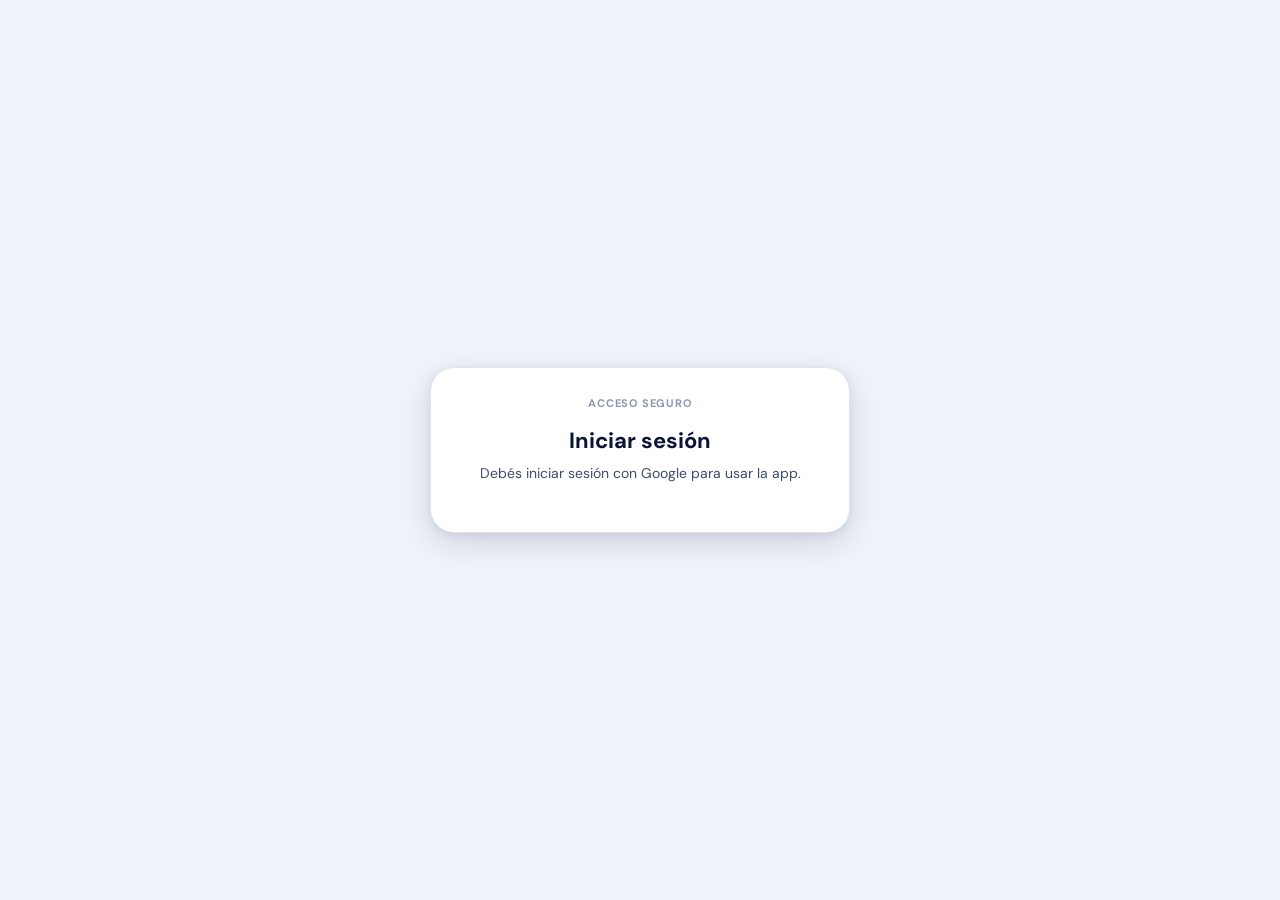
==== commit 54ffbeb6: "Refactor movimiento handling and improve user feedback - Removed caching and promise handling for pr" ====
--- a/frontend/index.html
+++ b/frontend/index.html
@@ -14,12 +14,6 @@
 
 <div class="toast-zone" id="toastZone"></div>
 <div id="modalRoot"></div>
-<div class="loading-overlay" id="loadingOverlay" aria-hidden="true">
-  <div class="loading-overlay-card" role="status" aria-live="polite">
-    <div class="spinner" aria-hidden="true"></div>
-    <span id="loadingOverlayText">Procesando...</span>
-  </div>
-</div>
 
 <!-- AUTH GATE -->
 <section id="authGate" class="auth-gate" style="display:none">
@@ -200,7 +194,13 @@
 
       <div class="card">
         <p class="card-label">Movimientos del dia</p>
-        <div class="mov-bulk-actions" id="movBulkActions" style="display:none">
+        <div class="mov-bulk-actions" id="movBulkActions">
+          <button type="button" class="btn btn-outline" id="btnModoSeleccion">
+            Seleccionar
+          </button>
+          <button type="button" class="btn btn-outline" id="btnEditarFechaSeleccionados">
+            Editar fecha
+          </button>
           <button type="button" class="btn btn-outline btn-danger-outline" id="btnEliminarSeleccionados">
             Eliminar seleccionados
           </button>
--- a/frontend/css/styles.css
+++ b/frontend/css/styles.css
@@ -122,7 +122,7 @@
   background: var(--bg);
   color: var(--ink1);
   min-height: 100vh;
-  padding-bottom: calc(var(--nav-h) + 16px);
+  padding-bottom: 0;
   -webkit-font-smoothing: antialiased;
   overflow-x: hidden;
   transition: background .25s var(--ease), color .25s var(--ease);
@@ -137,6 +137,11 @@
 /* ================================================================
    LAYOUT
 ================================================================ */
+#appRoot {
+  padding-top: var(--header-h);
+  padding-bottom: calc(var(--nav-h) + env(safe-area-inset-bottom, 8px));
+}
+
 .page-wrap {
   width: 100%;
   max-width: 620px;
@@ -150,8 +155,11 @@
 .app-bar {
   background: var(--surf);
   border-bottom: 1px solid var(--bdr);
-  position: sticky;
+  position: fixed;
   top: 0;
+  left: 0;
+  right: 0;
+  width: 100%;
   z-index: 100;
   height: var(--header-h);
   backdrop-filter: blur(12px);
@@ -434,13 +442,21 @@
 
 input[type="text"],
 input[type="number"],
+input[type="search"],
+input[type="email"],
+input[type="tel"],
+input[type="password"],
 input[type="date"],
+textarea,
 select {
   display: block;
   width: 100%;
+  max-width: 100%;
+  min-width: 0;
   height: 48px;
   padding: 0 14px;
-  font-size: 15px;
+  font-size: 16px;
+  line-height: 1.25;
   font-weight: 500;
   font-family: var(--font);
   color: var(--ink1);
@@ -452,13 +468,28 @@
   appearance: none;
   -webkit-appearance: none;
 }
-input:focus,
+textarea {
+  min-height: 96px;
+  height: auto;
+  padding: 12px 14px;
+  resize: vertical;
+}
+
+input[type="text"]:focus,
+input[type="number"]:focus,
+input[type="search"]:focus,
+input[type="email"]:focus,
+input[type="tel"]:focus,
+input[type="password"]:focus,
+input[type="date"]:focus,
+textarea:focus,
 select:focus {
   border-color: var(--accent);
   background: var(--surf);
   box-shadow: 0 0 0 3px var(--accent-glow);
 }
-input::placeholder { color: var(--ink4); font-weight: 400; }
+input::placeholder,
+textarea::placeholder { color: var(--ink4); font-weight: 400; }
 select {
   background-image: url("data:image/svg+xml,%3Csvg xmlns='http://www.w3.org/2000/svg' width='16' height='16' viewBox='0 0 24 24' fill='none' stroke='%238A96B0' stroke-width='2.5'%3E%3Cpath d='M6 9l6 6 6-6'/%3E%3C/svg%3E");
   background-repeat: no-repeat;
@@ -472,6 +503,8 @@
 .cs-wrap {
   position: relative;
   width: 100%;
+  z-index: 1;
+  overflow: visible;
 }
 
 .cs-trigger {
@@ -507,16 +540,23 @@
   box-shadow: 0 0 0 3px var(--accent-glow);
 }
 .cs-wrap.open .cs-arrow { transform: rotate(180deg); }
+.cs-wrap.open,
+.cs-wrap.dropdown-open {
+  z-index: 13000;
+}
 
 .cs-panel {
   display: none;
   position: absolute;
-  top: calc(100% + 6px); left: 0; right: 0;
+  top: 100%;
+  left: 0;
+  width: 100%;
+  margin-top: 6px;
   background: var(--surf);
   border: 1.5px solid var(--bdr);
   border-radius: var(--r-md);
   box-shadow: var(--sh-lg);
-  z-index: 9999;
+  z-index: 13001;
   overflow: hidden;
   max-height: 240px;
   flex-direction: column;
@@ -524,11 +564,11 @@
 }
 .cs-wrap.open .cs-panel,
 .cs-panel.cs-open { display: flex; }
-.cs-panel.cs-floating {
-  position: fixed;
-  top: 0;
-  left: 0;
-  right: auto;
+
+.dropdown-open {
+  position: relative;
+  z-index: 12000;
+  overflow: visible;
 }
 @keyframes panelIn {
   from { opacity: 0; transform: translateY(-4px); }
@@ -551,8 +591,8 @@
 }
 .cs-search input {
   border: none; background: transparent; outline: none; padding: 0;
-  font-size: 14px; font-family: var(--font); color: var(--ink1);
-  width: 100%; height: auto; min-height: 0; box-shadow: none;
+  font-size: 16px; font-family: var(--font); color: var(--ink1);
+  width: 100%; max-width: 100%; min-width: 0; height: auto; min-height: 28px; box-shadow: none;
 }
 .cs-search input:focus { border-color: transparent; box-shadow: none; background: transparent; }
 
@@ -819,7 +859,7 @@
   border-radius: var(--r-md);
   background: var(--surf2);
   color: var(--ink1);
-  font-size: 15px; font-weight: 600;
+  font-size: 16px; font-weight: 600;
   padding: 0 14px;
   outline: none;
   transition: all .15s;
@@ -924,45 +964,7 @@
 .btn.loading { pointer-events: none; }
 @keyframes spinR { to { transform: rotate(360deg); } }
 
-/* Global / local loading */
-body.loading-activo {
-  overflow: hidden;
-}
-
-.loading-overlay {
-  position: fixed;
-  top: 0;
-  left: 0;
-  width: 100%;
-  height: 100%;
-  background: rgba(0,0,0,.3);
-  display: none;
-  align-items: center;
-  justify-content: center;
-  z-index: 2000;
-  pointer-events: none;
-}
-.loading-activo .loading-overlay {
-  display: flex;
-  pointer-events: auto;
-}
-
-.loading-overlay-card {
-  min-width: 180px;
-  max-width: min(92vw, 340px);
-  padding: 16px 18px;
-  border-radius: var(--r-lg);
-  border: 1px solid var(--bdr);
-  background: var(--surf);
-  color: var(--ink2);
-  box-shadow: var(--sh-lg);
-  display: inline-flex;
-  align-items: center;
-  justify-content: center;
-  gap: 10px;
-  font-size: 14px;
-  font-weight: 600;
-}
+/* Local loading */
 
 .spinner {
   width: 40px;
@@ -1092,39 +1094,68 @@
 ================================================================ */
 .mov-list { display: flex; flex-direction: column; gap: 8px; }
 
-.mov-bulk-actions { margin-bottom: 10px; }
-.mov-bulk-actions .btn { width: 100%; height: 44px; font-size: 14px; }
+.mov-bulk-actions {
+  margin-bottom: 12px;
+  display: flex;
+  gap: 8px;
+  align-items: center;
+  flex-wrap: wrap;
+}
+.mov-bulk-actions .btn {
+  height: 44px;
+  font-size: 14px;
+  width: auto;
+}
+#btnModoSeleccion {
+  flex: 1;
+  min-width: 122px;
+  padding-inline: 14px;
+}
+#btnEditarFechaSeleccionados,
+#btnEliminarSeleccionados {
+  flex: 1;
+  min-width: 0;
+  display: none;
+}
 
 .mov-item {
   display: flex;
-  align-items: center;
-  gap: 10px;
-  padding: 12px 14px;
+  flex-direction: column;
+  align-items: stretch;
+  gap: 12px;
+  padding: 16px;
   background: var(--surf2);
   border: 1px solid var(--bdr);
-  border-radius: var(--r-md);
+  border-radius: var(--r-lg);
   animation: cardIn .2s var(--ease) both;
-  transition: border-color .15s;
-}
-.mov-item:hover { border-color: var(--bdr2); }
+  transition: border-color .18s, background .18s, box-shadow .18s, transform .08s;
+}
+.mov-item:hover { border-color: var(--bdr2); box-shadow: var(--sh-xs); }
+.mov-item:active { transform: scale(.995); }
 .mov-item.es-ingreso { border-left: 3px solid var(--green); }
 .mov-item.es-egreso  { border-left: 3px solid var(--red); }
 .mov-item.es-neutro  { border-left: 3px solid var(--accent); }
-
-.mov-check-wrap {
-  flex-shrink: 0;
-  display: flex; align-items: center; justify-content: center;
-  width: 24px;
-}
-.mov-check {
-  width: 18px; height: 18px;
-  accent-color: var(--accent);
-  cursor: pointer;
-  color-scheme: light;
-}
-.dark .mov-check { color-scheme: dark; }
-
-.mov-left { display: flex; align-items: center; gap: 10px; flex: 1; min-width: 0; }
+.mov-item.selection-mode { cursor: pointer; }
+.mov-item.is-selected {
+  border-color: var(--accent);
+  background: var(--accent-lt);
+  box-shadow: 0 0 0 2px var(--accent-dim);
+}
+.mov-item.no-id { cursor: default; }
+
+.mov-top {
+  display: flex;
+  align-items: flex-start;
+  justify-content: space-between;
+  gap: 8px;
+  align-items: center;
+}
+.mov-main {
+  display: flex;
+  align-items: flex-start;
+  gap: 12px;
+  min-width: 0;
+}
 .mov-dot {
   width: 34px; height: 34px; border-radius: 50%;
   display: flex; align-items: center; justify-content: center;
@@ -1134,12 +1165,25 @@
 .dot-egreso  { background: var(--red-lt);   color: var(--red); }
 .dot-neutro  { background: var(--surf3);     color: var(--ink3); }
 
-.mov-body { min-width: 0; display: flex; flex-direction: column; gap: 2px; }
-.mov-title { font-size: 14px; font-weight: 600; color: var(--ink1); white-space: nowrap; overflow: hidden; text-overflow: ellipsis; }
-.mov-detail { font-size: 12px; color: var(--ink3); white-space: nowrap; overflow: hidden; text-overflow: ellipsis; }
+.mov-body { min-width: 0; display: flex; flex-direction: column; gap: 6px; }
+.mov-title {
+  font-size: 15px;
+  font-weight: 700;
+  color: var(--ink1);
+  line-height: 1.3;
+  white-space: normal;
+  word-break: break-word;
+}
+.mov-detail {
+  font-size: 13px;
+  color: var(--ink2);
+  line-height: 1.4;
+  white-space: normal;
+  word-break: break-word;
+}
 .mov-detail strong { color: var(--ink2); font-weight: 600; }
 .mov-badge {
-  display: inline-block; margin-top: 3px;
+  display: inline-block;
   font-size: 10px; font-weight: 700; letter-spacing: .5px; text-transform: uppercase;
   padding: 2px 7px; border-radius: 100px;
   align-self: flex-start;
@@ -1148,20 +1192,45 @@
 .mov-badge.egreso  { background: var(--red-lt);   color: var(--red); }
 .mov-badge.neutro  { background: var(--accent-lt); color: var(--accent); }
 
-.mov-right {
-  display: flex;
-  align-items: center;
-  gap: 8px;
-  flex-shrink: 0;
-}
-.mov-monto { font-family: var(--mono); font-size: 15px; font-weight: 700; white-space: nowrap; }
+.mov-monto {
+  font-family: var(--mono);
+  font-size: 18px;
+  font-weight: 700;
+  white-space: nowrap;
+  line-height: 1.1;
+  border: 1px solid var(--bdr);
+  border-radius: var(--r-sm);
+  background: var(--surf);
+  color: var(--ink3);
+  display: flex; align-items: center; justify-content: center;
+  padding: 11px 11px;
+}
 .mov-monto.ingreso { color: var(--green); }
 .mov-monto.egreso  { color: var(--red); }
 .mov-monto.neutro  { color: var(--accent); }
 
-.mov-item-actions { display: flex; gap: 6px; }
+.mov-selected-flag {
+  display: inline-flex;
+  align-items: center;
+  justify-content: center;
+  height: 22px;
+  padding: 0 8px;
+  border-radius: 999px;
+  background: var(--accent);
+  color: #fff;
+  font-size: 11px;
+  font-weight: 700;
+}
+
+.mov-item-actions {
+  display: flex;
+  gap: 8px;
+  margin-left: auto;
+  flex-shrink: 0;
+}
 .mov-act {
-  width: 30px; height: 30px;
+  width: 44px; height: 44px;
+  min-width: 44px;
   border: 1px solid var(--bdr);
   border-radius: var(--r-sm);
   background: var(--surf);
@@ -1170,7 +1239,7 @@
   display: flex; align-items: center; justify-content: center;
   transition: all .15s;
 }
-.mov-act svg { width: 14px; height: 14px; stroke: currentColor; fill: none; stroke-width: 2; stroke-linecap: round; stroke-linejoin: round; }
+.mov-act svg { width: 18px; height: 18px; stroke: currentColor; fill: none; stroke-width: 2; stroke-linecap: round; stroke-linejoin: round; }
 .mov-act:active { transform: scale(.9); }
 .mov-act-edit:hover { background: var(--accent-lt); color: var(--accent); border-color: transparent; }
 .mov-act-del:hover  { background: var(--red-lt);    color: var(--red);    border-color: transparent; }
@@ -1224,7 +1293,7 @@
   width: 100%;
   height: 48px;
   padding: 0 14px;
-  font-size: 15px;
+  font-size: 16px;
   font-weight: 600;
   font-family: var(--mono);
   color: var(--ink1);
@@ -1280,23 +1349,72 @@
    TOAST
 ================================================================ */
 .toast-zone {
-  position: fixed; top: 76px; left: 50%; transform: translateX(-50%);
-  z-index: 9999; display: flex; flex-direction: column; gap: 8px;
-  pointer-events: none; width: min(420px, 90vw);
+  position: fixed;
+  left: 50%;
+  bottom: calc(var(--nav-h) + env(safe-area-inset-bottom, 8px) + 12px);
+  transform: translateX(-50%);
+  z-index: 5000;
+  display: flex;
+  flex-direction: column-reverse;
+  gap: 8px;
+  pointer-events: none;
+  width: min(420px, 92vw);
 }
 .toast {
-  display: flex; align-items: center; gap: 10px;
-  padding: 13px 18px;
-  border-radius: var(--r-md);
-  font-size: 14px; font-weight: 600;
+  display: flex;
+  align-items: center;
+  gap: 10px;
+  padding: 14px 16px;
+  border-radius: 14px;
+  font-size: 14px;
+  font-weight: 600;
   box-shadow: var(--sh-lg);
-  animation: toastIn .25s var(--ease-bounce), toastOut .25s var(--ease) 2.8s both;
+  animation: toastIn .22s var(--ease-bounce), toastOut .22s var(--ease) 2.78s both;
   pointer-events: auto;
 }
-.toast.ok  { background: #0A2E1A; color: #4ADE80; border: 1px solid rgba(74,222,128,.2); }
-.toast.err { background: #2E0A0A; color: #FC8181; border: 1px solid rgba(252,129,129,.2); }
-@keyframes toastIn  { from { opacity: 0; transform: translateY(-12px) scale(.95); } to { opacity: 1; transform: none; } }
-@keyframes toastOut { to   { opacity: 0; transform: translateY(-8px); } }
+.toast::before {
+  display: inline-flex;
+  align-items: center;
+  justify-content: center;
+  width: 18px;
+  height: 18px;
+  border-radius: 999px;
+  font-size: 12px;
+  font-weight: 700;
+  flex-shrink: 0;
+}
+.toast.success {
+  background: #123426;
+  color: #BDFAD9;
+  border: 1px solid rgba(64, 191, 131, .45);
+}
+.toast.success::before {
+  content: '✓';
+  background: rgba(64, 191, 131, .2);
+  color: #84F2BA;
+}
+.toast.error {
+  background: #3B1414;
+  color: #FFD6D6;
+  border: 1px solid rgba(252, 129, 129, .45);
+}
+.toast.error::before {
+  content: '✕';
+  background: rgba(252, 129, 129, .18);
+  color: #FFB3B3;
+}
+.toast.info {
+  background: #1F2737;
+  color: #E8EEF9;
+  border: 1px solid rgba(176, 190, 214, .35);
+}
+.toast.info::before {
+  content: 'i';
+  background: rgba(176, 190, 214, .2);
+  color: #D7E1F2;
+}
+@keyframes toastIn  { from { opacity: 0; transform: translateY(12px) scale(.96); } to { opacity: 1; transform: none; } }
+@keyframes toastOut { to   { opacity: 0; transform: translateY(8px) scale(.98); } }
 
 /* ================================================================
    MODALES
@@ -1333,13 +1451,18 @@
   border: 1px solid var(--bdr);
   border-radius: var(--r-xl);
   box-shadow: var(--sh-lg);
-  padding: 0 20px 24px;
+  padding: 0 0 24px;
   transform: translateY(16px) scale(.98);
   transition: transform .25s var(--ease-bounce);
   position: relative;
 }
 .modal-overlay.open .modal-card { transform: none; }
 
+.modal-card.modal-card-mini {
+  width: min(95vw, 360px);
+  max-width: 360px;
+}
+
 .modal-card.modal-card-editor {
   width: min(95vw, 920px);
   max-width: min(920px, calc(100vw - 24px));
@@ -1353,6 +1476,19 @@
 }
 .modal-card.modal-card-editor .card {
   margin-bottom: 14px;
+}
+
+.modal-header {
+  display: flex;
+  align-items: center;
+  justify-content: space-between;
+  gap: 12px;
+  padding: 14px 14px 12px 16px;
+  border-bottom: 1px solid var(--bdr);
+  position: sticky;
+  top: 0;
+  background: var(--surf);
+  z-index: 2;
 }
 
 .modal-title {
@@ -1360,20 +1496,17 @@
   font-weight: 700;
   letter-spacing: -.3px;
   color: var(--ink1);
-  padding: 20px 44px 16px 0;
-  border-bottom: 1px solid var(--bdr);
-  margin-bottom: 20px;
-  position: sticky; top: 0;
-  background: var(--surf);
-  z-index: 1;
+  line-height: 1.3;
+  margin: 0;
+  min-width: 0;
+  flex: 1;
 }
 
 .btn-cerrar {
-  position: absolute;
-  top: 10px;
-  right: 10px;
-  width: 32px;
-  height: 32px;
+  position: static;
+  width: 40px;
+  height: 40px;
+  min-width: 40px;
   border: 1px solid var(--bdr);
   border-radius: 999px;
   background: var(--surf2);
@@ -1384,7 +1517,7 @@
   display: flex;
   align-items: center;
   justify-content: center;
-  z-index: 3;
+  flex-shrink: 0;
 }
 .btn-cerrar:hover {
   background: var(--red-lt);
@@ -1396,6 +1529,7 @@
   display: flex;
   flex-direction: column;
   gap: 12px;
+  padding: 16px;
 }
 .modal-text {
   color: var(--ink2);
@@ -1461,7 +1595,7 @@
     width: min(95vw, 980px);
     max-width: 980px;
     max-height: calc(100vh - 48px);
-    padding: 0 22px 28px;
+    padding: 0 0 28px;
   }
 }
 
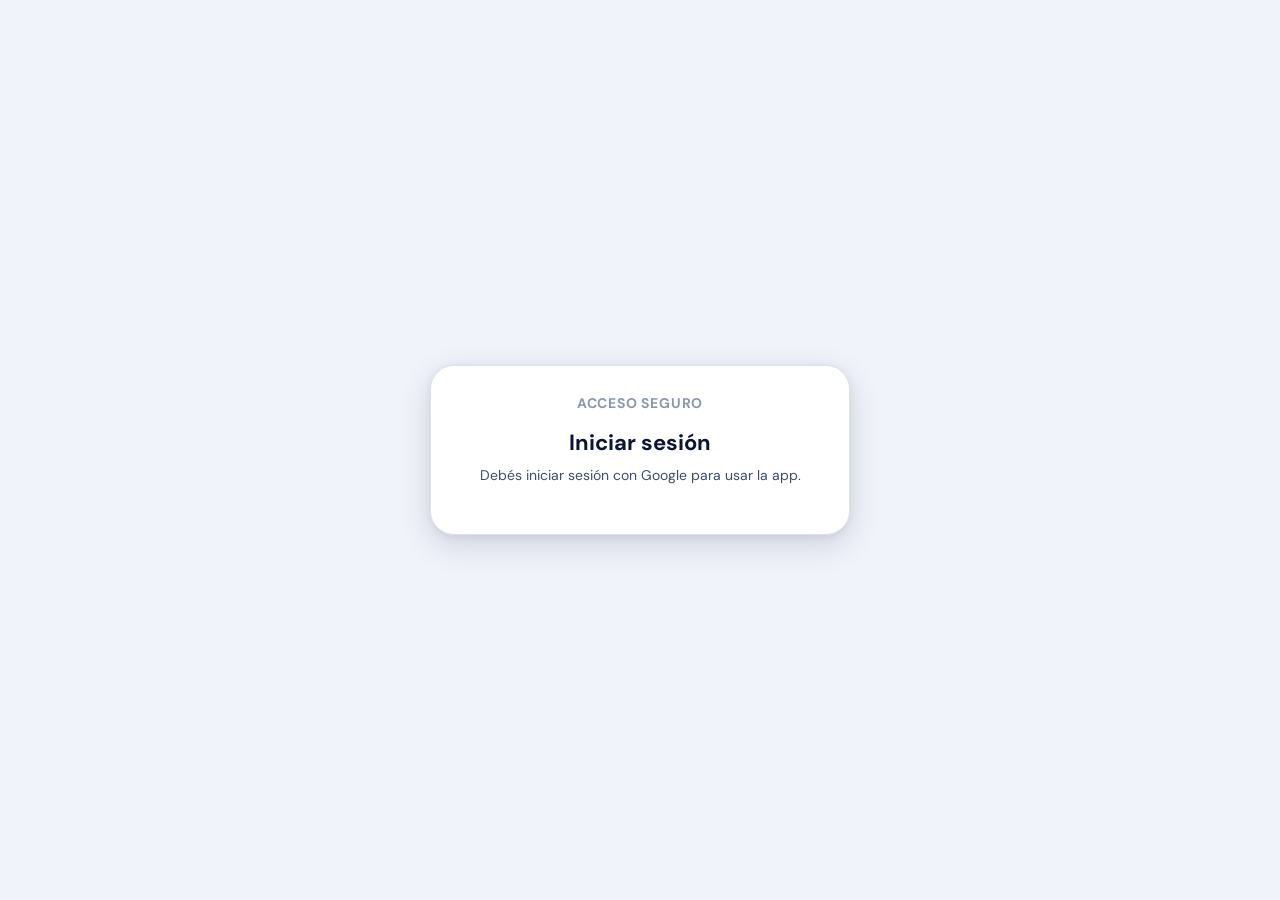
==== commit 4a76ef1e: "feat: agregar funcionalidad para actualizar datos manualmente y mejorar la carga inicial de la aplic" ====
--- a/frontend/index.html
+++ b/frontend/index.html
@@ -78,6 +78,12 @@
       <div class="total-bar">
         <span class="total-bar-lbl">Monto total</span>
         <span class="total-bar-val">$ <span id="totalGeneral">0</span></span>
+      </div>
+
+      <div class="data-toolbar">
+        <button type="button" class="btn btn-outline btn-data-refresh" id="btnActualizarDatos">
+          <div class="spin"></div><span class="lbl">Actualizar datos</span>
+        </button>
       </div>
 
       <div id="productos"></div>
--- a/frontend/css/styles.css
+++ b/frontend/css/styles.css
@@ -200,7 +200,7 @@
   color: var(--ink1);
 }
 .app-bar-sub {
-  font-size: 12px;
+  font-size: 14px;
   color: var(--ink3);
   margin-top: 1px;
   font-weight: 400;
@@ -219,7 +219,7 @@
 
 .badge-usuario,
 .nombre-usuario {
-  font-size: 12px;
+  font-size: 14px;
   font-weight: 600;
   color: var(--accent);
   background: var(--accent-lt);
@@ -298,7 +298,7 @@
   align-items: center;
   justify-content: center;
   gap: 4px;
-  font-size: 11px;
+  font-size: 14px;
   font-weight: 600;
   letter-spacing: .3px;
   color: var(--ink3);
@@ -359,8 +359,8 @@
 .sec-icon.blue  { background: var(--accent-lt); color: var(--accent); }
 .sec-icon.green { background: var(--green-lt);  color: var(--green); }
 .sec-icon.amber { background: var(--amber-lt);  color: var(--amber); }
-.sec-title { font-size: 20px; font-weight: 700; letter-spacing: -.4px; color: var(--ink1); }
-.sec-sub   { font-size: 13px; color: var(--ink3); margin-top: 2px; }
+.sec-title { font-size: 25px; font-weight: 700; letter-spacing: -.4px; color: var(--ink1); }
+.sec-sub   { font-size: 15px; color: var(--ink3); margin-top: 2px; }
 
 /* ================================================================
    CARDS
@@ -375,7 +375,7 @@
   transition: border-color .2s var(--ease);
 }
 .card-label {
-  font-size: 11px;
+  font-size: 14px;
   font-weight: 700;
   text-transform: uppercase;
   letter-spacing: .8px;
@@ -434,7 +434,7 @@
 .field:last-child { margin-bottom: 0; }
 .field > label {
   display: block;
-  font-size: 13px;
+  font-size: 16px;
   font-weight: 600;
   color: var(--ink2);
   margin-bottom: 6px;
@@ -519,7 +519,7 @@
   border: 1.5px solid var(--bdr);
   border-radius: var(--r-md);
   font-family: var(--font);
-  font-size: 15px;
+  font-size: 16px;
   color: var(--ink1);
   cursor: pointer;
   text-align: left;
@@ -606,7 +606,7 @@
 .cs-list li {
   padding: 10px 12px;
   border-radius: var(--r-sm);
-  font-size: 14px;
+  font-size: 16px;
   font-weight: 500;
   color: var(--ink1);
   cursor: pointer;
@@ -614,7 +614,7 @@
 }
 .cs-list li:hover { background: var(--surf2); }
 .cs-list li.cs-selected { background: var(--accent-lt); color: var(--accent); font-weight: 700; }
-.cs-list .cs-empty { padding: 16px 12px; font-size: 13px; color: var(--ink3); text-align: center; cursor: default; }
+.cs-list .cs-empty { padding: 16px 12px; font-size: 16px; color: var(--ink3); text-align: center; cursor: default; }
 
 /* ================================================================
    TIPO TOGGLE — pills compra/descarga/pago
@@ -632,7 +632,7 @@
 .tipo-pill {
   border-radius: var(--r-sm);
   padding: 9px 6px;
-  font-size: 13px;
+  font-size: 16px;
   font-weight: 600;
   color: var(--ink3);
   transition: all .2s var(--ease);
@@ -674,7 +674,7 @@
 }
 .prod-head-left { display: flex; align-items: center; gap: 8px; }
 .prod-badge {
-  font-size: 11px;
+  font-size: 14px;
   font-weight: 700;
   padding: 3px 10px;
   border-radius: 100px;
@@ -684,7 +684,7 @@
 .badge-compra   { background: var(--accent-lt); color: var(--accent); }
 .badge-descarga { background: var(--violet-lt); color: var(--violet); }
 .badge-pago     { background: var(--amber-lt);  color: var(--amber); }
-.prod-num { font-size: 12px; font-weight: 600; color: var(--ink3); font-family: var(--mono); }
+.prod-num { font-size: 14px; font-weight: 600; color: var(--ink3); font-family: var(--mono); }
 
 .btn-del {
   width: 34px; height: 34px;
@@ -742,7 +742,7 @@
   align-items: center;
 }
 .compra-item-precio-val {
-  font-size: 13px;
+  font-size: 16px;
   font-weight: 700;
   color: var(--ink3);
   font-family: var(--mono);
@@ -756,7 +756,7 @@
   border-radius: var(--r-sm);
   background: var(--surf);
   color: var(--ink1);
-  font-size: 14px; font-weight: 600;
+  font-size: 16px; font-weight: 600;
   outline: none;
   transition: all .15s;
   font-family: var(--mono);
@@ -798,7 +798,7 @@
   border: 1.5px dashed var(--bdr2);
   background: transparent;
   color: var(--ink3);
-  font-size: 13px; font-weight: 600;
+  font-size: 16px; font-weight: 600;
   margin-top: 8px;
   transition: all .2s;
   cursor: pointer;
@@ -838,13 +838,13 @@
   gap: 8px;
 }
 .prod-stat-lbl {
-  font-size: 12px; font-weight: 500; color: var(--ink3);
+  font-size: 14px; font-weight: 500; color: var(--ink3);
   text-transform: uppercase; letter-spacing: .5px;
 }
-.prod-stat-val { font-size: 15px; font-weight: 700; font-family: var(--mono); color: var(--ink1); }
+.prod-stat-val { font-size: 16px; font-weight: 700; font-family: var(--mono); color: var(--ink1); }
 .prod-stat-val.azul { color: var(--accent) !important; }
 .prod-sugerencia {
-  font-size: 12px; color: var(--ink3);
+  font-size: 16px; color: var(--ink3);
   min-height: 16px; margin-top: 8px;
   font-style: italic;
 }
@@ -871,7 +871,7 @@
 .kg-inp::placeholder { font-family: var(--font); font-weight: 400; color: var(--ink4); }
 .monto-wrap { margin-top: 12px; }
 .monto-wrap .monto-label {
-  display: block; font-size: 13px; font-weight: 600; color: var(--ink2); margin-bottom: 6px;
+  display: block; font-size: 16px; font-weight: 600; color: var(--ink2); margin-bottom: 6px;
 }
 
 /* ================================================================
@@ -888,7 +888,7 @@
   box-shadow: var(--sh-accent);
 }
 .total-bar-lbl {
-  font-size: 12px; font-weight: 700;
+  font-size: 14px; font-weight: 700;
   text-transform: uppercase; letter-spacing: .8px;
   color: rgba(255,255,255,.8);
 }
@@ -900,6 +900,14 @@
   font-weight: 700;
 }
 
+.data-toolbar {
+  margin-bottom: 14px;
+}
+
+.btn-data-refresh {
+  height: 44px;
+}
+
 /* ================================================================
    BUTTONS
 ================================================================ */
@@ -912,7 +920,7 @@
   height: 48px;
   padding: 0 20px;
   font-family: var(--font);
-  font-size: 15px;
+  font-size: 16px;
   font-weight: 600;
   border: none;
   border-radius: var(--r-md);
@@ -934,6 +942,10 @@
   box-shadow: var(--sh-xs);
 }
 .btn-outline:hover { border-color: var(--bdr2); background: var(--surf2); color: var(--ink1); }
+.btn-outline .spin {
+  border-color: rgba(138,150,176,.35);
+  border-top-color: var(--ink2);
+}
 
 .btn-green { background: var(--green); color: #fff; box-shadow: 0 4px 14px var(--green-dim); }
 .btn-green:hover { filter: brightness(1.08); }
@@ -1004,6 +1016,53 @@
   background: var(--surf2);
 }
 
+.app-startup-loading .app-bar,
+.app-startup-loading .section,
+.app-startup-loading .bottom-nav {
+  pointer-events: none;
+}
+
+.startup-loader {
+  position: fixed;
+  inset: 0;
+  z-index: 500;
+  display: none;
+  align-items: center;
+  justify-content: center;
+  padding: 16px;
+  background: rgba(240,243,250,.72);
+  backdrop-filter: blur(2px);
+  -webkit-backdrop-filter: blur(2px);
+}
+
+.dark .startup-loader {
+  background: rgba(10,10,10,.72);
+}
+
+.startup-loader.open {
+  display: flex;
+}
+
+.startup-loader-card {
+  min-width: 220px;
+  display: flex;
+  flex-direction: column;
+  align-items: center;
+  gap: 10px;
+  padding: 18px 20px;
+  border-radius: var(--r-lg);
+  border: 1px solid var(--bdr);
+  background: var(--surf);
+  box-shadow: var(--sh-md);
+}
+
+.startup-loader-text {
+  font-size: 14px;
+  font-weight: 600;
+  color: var(--ink2);
+  text-align: center;
+}
+
 /* ================================================================
    SALDO HERO
 ================================================================ */
@@ -1015,9 +1074,9 @@
   box-shadow: var(--sh-accent);
   text-align: center;
 }
-.sh-label { font-size: 12px; font-weight: 600; letter-spacing: 1px; text-transform: uppercase; color: rgba(255,255,255,.7); margin-bottom: 10px; }
+.sh-label { font-size: 16px; font-weight: 600; letter-spacing: 1px; text-transform: uppercase; color: rgba(255,255,255,.7); margin-bottom: 10px; }
 .sh-value { font-size: 40px; font-weight: 700; color: #fff; font-family: var(--mono); letter-spacing: -1px; }
-.sh-value .currency { font-size: 24px; opacity: .8; margin-right: 4px; }
+.sh-value .currency { font-size: 40px; opacity: .8; margin-right: 4px; }
 
 /* ================================================================
    ENTREGA CARD
@@ -1063,10 +1122,10 @@
 }
 .dia-tot-chip.ingreso-chip { background: var(--green-lt); border: 1px solid rgba(0,168,107,.2); }
 .dia-tot-chip.egreso-chip  { background: var(--red-lt);   border: 1px solid rgba(229,62,62,.15); }
-.dia-tot-lbl { font-size: 11px; font-weight: 700; text-transform: uppercase; letter-spacing: .5px; }
+.dia-tot-lbl { font-size: 14px; font-weight: 700; text-transform: uppercase; letter-spacing: .5px; }
 .ingreso-chip .dia-tot-lbl { color: var(--green); }
 .egreso-chip  .dia-tot-lbl { color: var(--red); }
-.dia-tot-val { font-family: var(--mono); font-size: 20px; font-weight: 700; }
+.dia-tot-val { font-family: var(--mono); font-size: 22px; font-weight: 700; }
 .ingreso-chip .dia-tot-val { color: var(--green); }
 .egreso-chip  .dia-tot-val { color: var(--red); }
 
@@ -1084,7 +1143,7 @@
   margin-bottom: 14px;
   box-shadow: var(--sh-xs);
 }
-.dia-neto-lbl { font-size: 12px; font-weight: 700; color: var(--ink2); text-transform: uppercase; letter-spacing: .5px; }
+.dia-neto-lbl { font-size: 14px; font-weight: 700; color: var(--ink2); text-transform: uppercase; letter-spacing: .5px; }
 .dia-neto-val { font-family: var(--mono); font-size: 22px; font-weight: 700; }
 .dia-neto-val.pos { color: var(--green); }
 .dia-neto-val.neg { color: var(--red); }
@@ -1103,17 +1162,16 @@
 }
 .mov-bulk-actions .btn {
   height: 44px;
-  font-size: 14px;
+  font-size: 16px;
   width: auto;
 }
 #btnModoSeleccion {
   flex: 1;
-  min-width: 122px;
   padding-inline: 14px;
 }
 #btnEditarFechaSeleccionados,
 #btnEliminarSeleccionados {
-  flex: 1;
+  flex: 2;
   min-width: 0;
   display: none;
 }
@@ -1159,7 +1217,7 @@
 .mov-dot {
   width: 34px; height: 34px; border-radius: 50%;
   display: flex; align-items: center; justify-content: center;
-  font-size: 14px; font-weight: 700; flex-shrink: 0;
+  font-size: 16px; font-weight: 700; flex-shrink: 0;
 }
 .dot-ingreso { background: var(--green-lt); color: var(--green); }
 .dot-egreso  { background: var(--red-lt);   color: var(--red); }
@@ -1167,7 +1225,7 @@
 
 .mov-body { min-width: 0; display: flex; flex-direction: column; gap: 6px; }
 .mov-title {
-  font-size: 15px;
+  font-size: 16px;
   font-weight: 700;
   color: var(--ink1);
   line-height: 1.3;
@@ -1175,7 +1233,7 @@
   word-break: break-word;
 }
 .mov-detail {
-  font-size: 13px;
+  font-size: 16px;
   color: var(--ink2);
   line-height: 1.4;
   white-space: normal;
@@ -1184,7 +1242,7 @@
 .mov-detail strong { color: var(--ink2); font-weight: 600; }
 .mov-badge {
   display: inline-block;
-  font-size: 10px; font-weight: 700; letter-spacing: .5px; text-transform: uppercase;
+  font-size: 14px; font-weight: 700; letter-spacing: .5px; text-transform: uppercase;
   padding: 2px 7px; border-radius: 100px;
   align-self: flex-start;
 }
@@ -1218,7 +1276,7 @@
   border-radius: 999px;
   background: var(--accent);
   color: #fff;
-  font-size: 11px;
+  font-size: 14px;
   font-weight: 700;
 }
 
@@ -1247,7 +1305,7 @@
 .mov-empty {
   display: flex; flex-direction: column; align-items: center; justify-content: center;
   padding: 40px 20px; color: var(--ink3); text-align: center; gap: 10px;
-  font-size: 14px;
+  font-size: 16px;
 }
 .mov-empty svg { width: 44px; height: 44px; stroke: var(--ink4); fill: none; stroke-width: 1.5; stroke-linecap: round; display: block; margin: 0 auto; }
 
@@ -1337,7 +1395,7 @@
   border: 1.5px dashed var(--bdr2);
   background: transparent;
   color: var(--ink3);
-  font-size: 13px; font-weight: 600;
+  font-size: 16px; font-weight: 600;
   transition: all .2s;
   cursor: pointer;
 }
@@ -1366,7 +1424,7 @@
   gap: 10px;
   padding: 14px 16px;
   border-radius: 14px;
-  font-size: 14px;
+  font-size: 16px;
   font-weight: 600;
   box-shadow: var(--sh-lg);
   animation: toastIn .22s var(--ease-bounce), toastOut .22s var(--ease) 2.78s both;
@@ -1379,7 +1437,7 @@
   width: 18px;
   height: 18px;
   border-radius: 999px;
-  font-size: 12px;
+  font-size: 16px;
   font-weight: 700;
   flex-shrink: 0;
 }
@@ -1533,7 +1591,7 @@
 }
 .modal-text {
   color: var(--ink2);
-  font-size: 15px;
+  font-size: 16px;
   line-height: 1.5;
 }
 .modal-form { display: flex; flex-direction: column; gap: 12px; }
@@ -1543,7 +1601,7 @@
   grid-template-columns: 1fr 1fr;
   gap: 10px;
 }
-.modal-error { color: var(--red); font-size: 13px; margin-top: -2px; }
+.modal-error { color: var(--red); font-size: 16px; margin-top: -2px; }
 
 /* ================================================================
    SKELETON
@@ -1562,7 +1620,7 @@
 ================================================================ */
 @media (max-width: 480px) {
   .badge-usuario,
-  .nombre-usuario { max-width: 120px; font-size: 11px; }
+  .nombre-usuario { max-width: 120px; font-size: 14px; }
 
   .compra-item { padding: 10px; }
   .compra-item-bottom {
@@ -1616,7 +1674,7 @@
   border: 1.5px solid var(--bdr);
   border-radius: var(--r-md);
   font-family: var(--font);
-  font-size: 15px;
+  font-size: 16px;
   color: var(--ink1);
   cursor: pointer;
   transition: border-color .15s, box-shadow .15s, background .15s;
@@ -1678,7 +1736,7 @@
 }
 .dp-month-btn,
 .dp-year-btn {
-  font-size: 14px;
+  font-size: 16px;
   font-weight: 700;
   color: var(--ink1);
   padding: 4px 8px;
@@ -1711,7 +1769,7 @@
 }
 .dp-dow {
   text-align: center;
-  font-size: 11px;
+  font-size: 14px;
   font-weight: 700;
   text-transform: uppercase;
   letter-spacing: .5px;
@@ -1725,7 +1783,7 @@
   display: flex;
   align-items: center;
   justify-content: center;
-  font-size: 13px;
+  font-size: 16px;
   font-weight: 500;
   color: var(--ink2);
   border-radius: var(--r-sm);
@@ -1769,7 +1827,7 @@
   justify-content: flex-end;
 }
 .dp-today-btn {
-  font-size: 12px;
+  font-size: 14px;
   font-weight: 700;
   color: var(--accent);
   padding: 5px 12px;
@@ -1790,7 +1848,7 @@
   background: var(--surf2);
 }
 .dp-picker-back {
-  font-size: 13px;
+  font-size: 16px;
   font-weight: 600;
   color: var(--accent);
   cursor: pointer;
@@ -1812,7 +1870,7 @@
   justify-content: center;
   height: 38px;
   border-radius: var(--r-sm);
-  font-size: 13px;
+  font-size: 16px;
   font-weight: 500;
   color: var(--ink2);
   cursor: pointer;
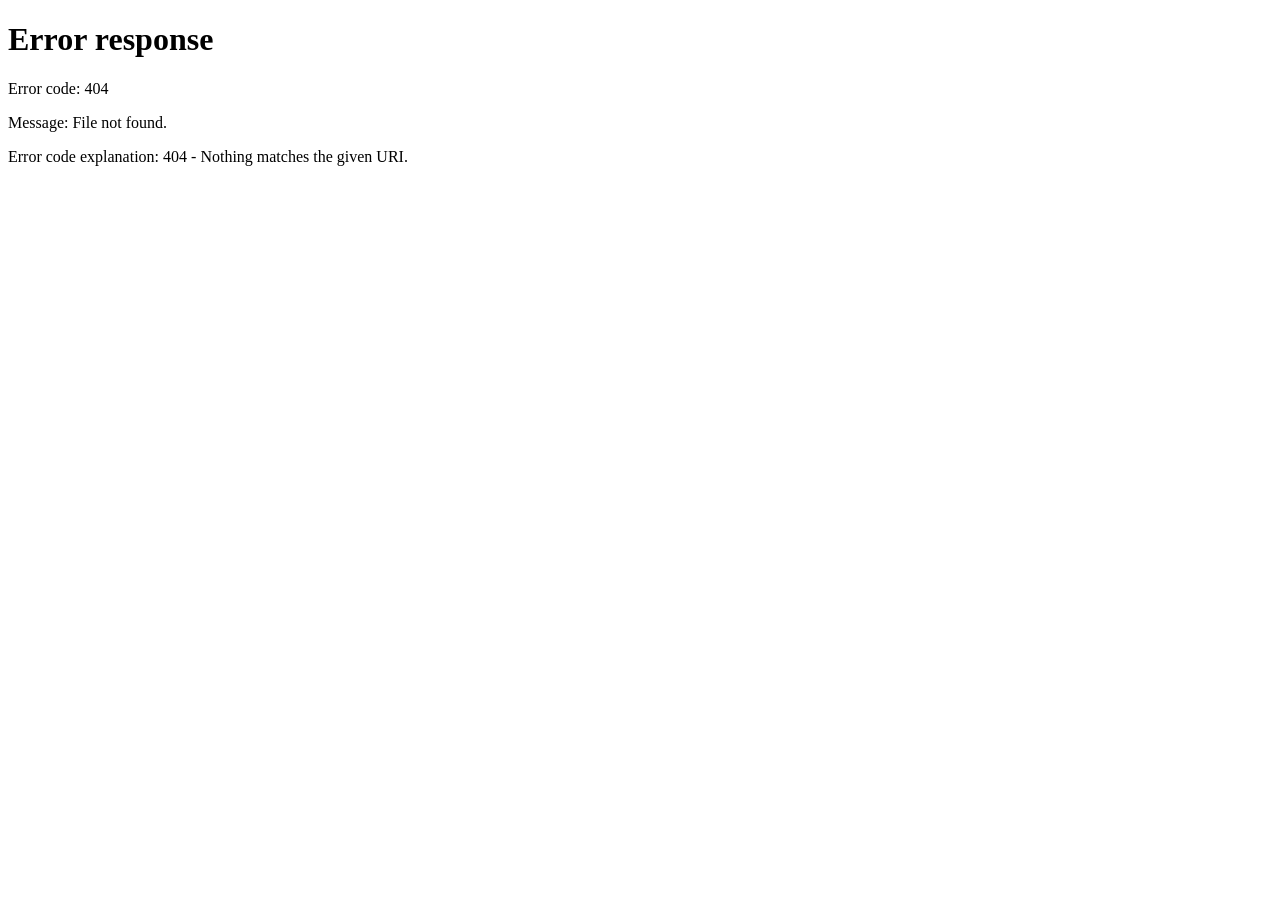
==== commit 643362b4: "feat: Add support for "Saldo Inicial" movement type and enhance sheet sync functionality - Updated t" ====
--- a/frontend/index.html
+++ b/frontend/index.html
@@ -1,4 +1,4 @@
-<!DOCTYPE html>
+﻿<!DOCTYPE html>
 <html lang="es">
 <head>
   <meta charset="UTF-8">
@@ -163,7 +163,7 @@
       </div>
 
       <div class="entrega-card" id="cardEntrega" style="display:block">
-        <p class="card-label">💸 Registrar entrega de dinero</p>
+        <p class="card-label">Registrar entrega de dinero</p>
         <div class="field"><label>Fecha</label><input type="date" id="fechaEntrega"></div>
         <div class="field">
           <label>Monto ($)</label>
@@ -175,7 +175,7 @@
       </div>
 
       <div class="fecha-movimientos-card">
-        <p class="card-label">📅 Movimientos del día</p>
+        <p class="card-label">Movimientos del día</p>
         <div class="field">
           <label for="fechaSaldo">Fecha</label>
           <input type="date" id="fechaSaldo" onchange="cargarMovimientosDia()">
@@ -201,15 +201,9 @@
       <div class="card">
         <p class="card-label">Movimientos del dia</p>
         <div class="mov-bulk-actions" id="movBulkActions">
-          <button type="button" class="btn btn-outline" id="btnModoSeleccion">
-            Seleccionar
-          </button>
-          <button type="button" class="btn btn-outline" id="btnEditarFechaSeleccionados">
-            Editar fecha
-          </button>
-          <button type="button" class="btn btn-outline btn-danger-outline" id="btnEliminarSeleccionados">
-            Eliminar seleccionados
-          </button>
+          <button type="button" class="btn btn-outline" id="btnModoSeleccion">Seleccionar</button>
+          <button type="button" class="btn btn-outline" id="btnEditarFechaSeleccionados">Editar fecha</button>
+          <button type="button" class="btn btn-outline btn-danger-outline" id="btnEliminarSeleccionados">Eliminar seleccionados</button>
         </div>
         <div class="mov-list" id="movList">
           <div class="mov-empty">
@@ -221,7 +215,34 @@
     </div>
   </section>
 
-  <!-- NAV -->
+  <!-- ADMIN -->
+  <section id="sec-adm" class="section">
+    <div class="page-wrap">
+      <div class="sec-head">
+        <div class="sec-icon blue">
+          <svg viewBox="0 0 24 24"><path d="M12 3v18M3 12h18"/><path d="M5 5l14 14M19 5L5 19"/></svg>
+        </div>
+        <div>
+          <div class="sec-title">Admin</div>
+          <div class="sec-sub">Errores de sincronizacion con Sheets</div>
+        </div>
+      </div>
+
+      <div class="card">
+        <p class="card-label">Sincronizacion Sheets</p>
+        <button type="button" class="btn btn-outline" id="btnAdminRefresh" onclick="cargarErroresSheetsAdmin()">
+          <div class="spin"></div><span class="lbl">Actualizar errores</span>
+        </button>
+        <button type="button" class="btn btn-outline" id="btnAdminProcess" onclick="procesarPendientesSheetsAdmin()" style="margin-top:10px">
+          <div class="spin"></div><span class="lbl">Procesar pendientes</span>
+        </button>
+        <div class="mov-list" id="adminSheetErrors" style="margin-top:14px">
+          <div class="mov-empty">Sin datos cargados</div>
+        </div>
+      </div>
+    </div>
+  </section>
+
   <nav class="bottom-nav">
     <div class="bottom-nav-inner">
       <button class="nav-btn active" id="nav-mov" onclick="mostrar('mov')">
@@ -236,10 +257,14 @@
         <svg viewBox="0 0 24 24"><rect x="2" y="7" width="20" height="14" rx="2"/><path d="M16 3H8a2 2 0 00-2 2v2h12V5a2 2 0 00-2-2z"/><path d="M12 12v3M10.5 13.5h3"/></svg>
         Saldo
       </button>
+      <button class="nav-btn" id="nav-adm" onclick="mostrar('adm')" style="display:none">
+        <svg viewBox="0 0 24 24"><path d="M12 3v18M3 12h18"/></svg>
+        Admin
+      </button>
     </div>
   </nav>
 
-</div><!-- #appRoot -->
+</div>
 
 <script src="./js/auth.js"></script>
 <script src="./js/api.js"></script>
@@ -249,10 +274,10 @@
 <script src="./js/movimientos.js"></script>
 <script src="./js/gastos.js"></script>
 <script src="./js/saldo.js"></script>
+<script src="./js/admin.js"></script>
 <script src="./js/ui.js"></script>
 <script src="./js/datepicker.js"></script>
 
-<!-- Toggle de tema — persiste en localStorage -->
 <script>
 (function() {
   var saved = localStorage.getItem('theme');
--- a/frontend/css/styles.css
+++ b/frontend/css/styles.css
@@ -1016,53 +1016,6 @@
   background: var(--surf2);
 }
 
-.app-startup-loading .app-bar,
-.app-startup-loading .section,
-.app-startup-loading .bottom-nav {
-  pointer-events: none;
-}
-
-.startup-loader {
-  position: fixed;
-  inset: 0;
-  z-index: 500;
-  display: none;
-  align-items: center;
-  justify-content: center;
-  padding: 16px;
-  background: rgba(240,243,250,.72);
-  backdrop-filter: blur(2px);
-  -webkit-backdrop-filter: blur(2px);
-}
-
-.dark .startup-loader {
-  background: rgba(10,10,10,.72);
-}
-
-.startup-loader.open {
-  display: flex;
-}
-
-.startup-loader-card {
-  min-width: 220px;
-  display: flex;
-  flex-direction: column;
-  align-items: center;
-  gap: 10px;
-  padding: 18px 20px;
-  border-radius: var(--r-lg);
-  border: 1px solid var(--bdr);
-  background: var(--surf);
-  box-shadow: var(--sh-md);
-}
-
-.startup-loader-text {
-  font-size: 14px;
-  font-weight: 600;
-  color: var(--ink2);
-  text-align: center;
-}
-
 /* ================================================================
    SALDO HERO
 ================================================================ */
